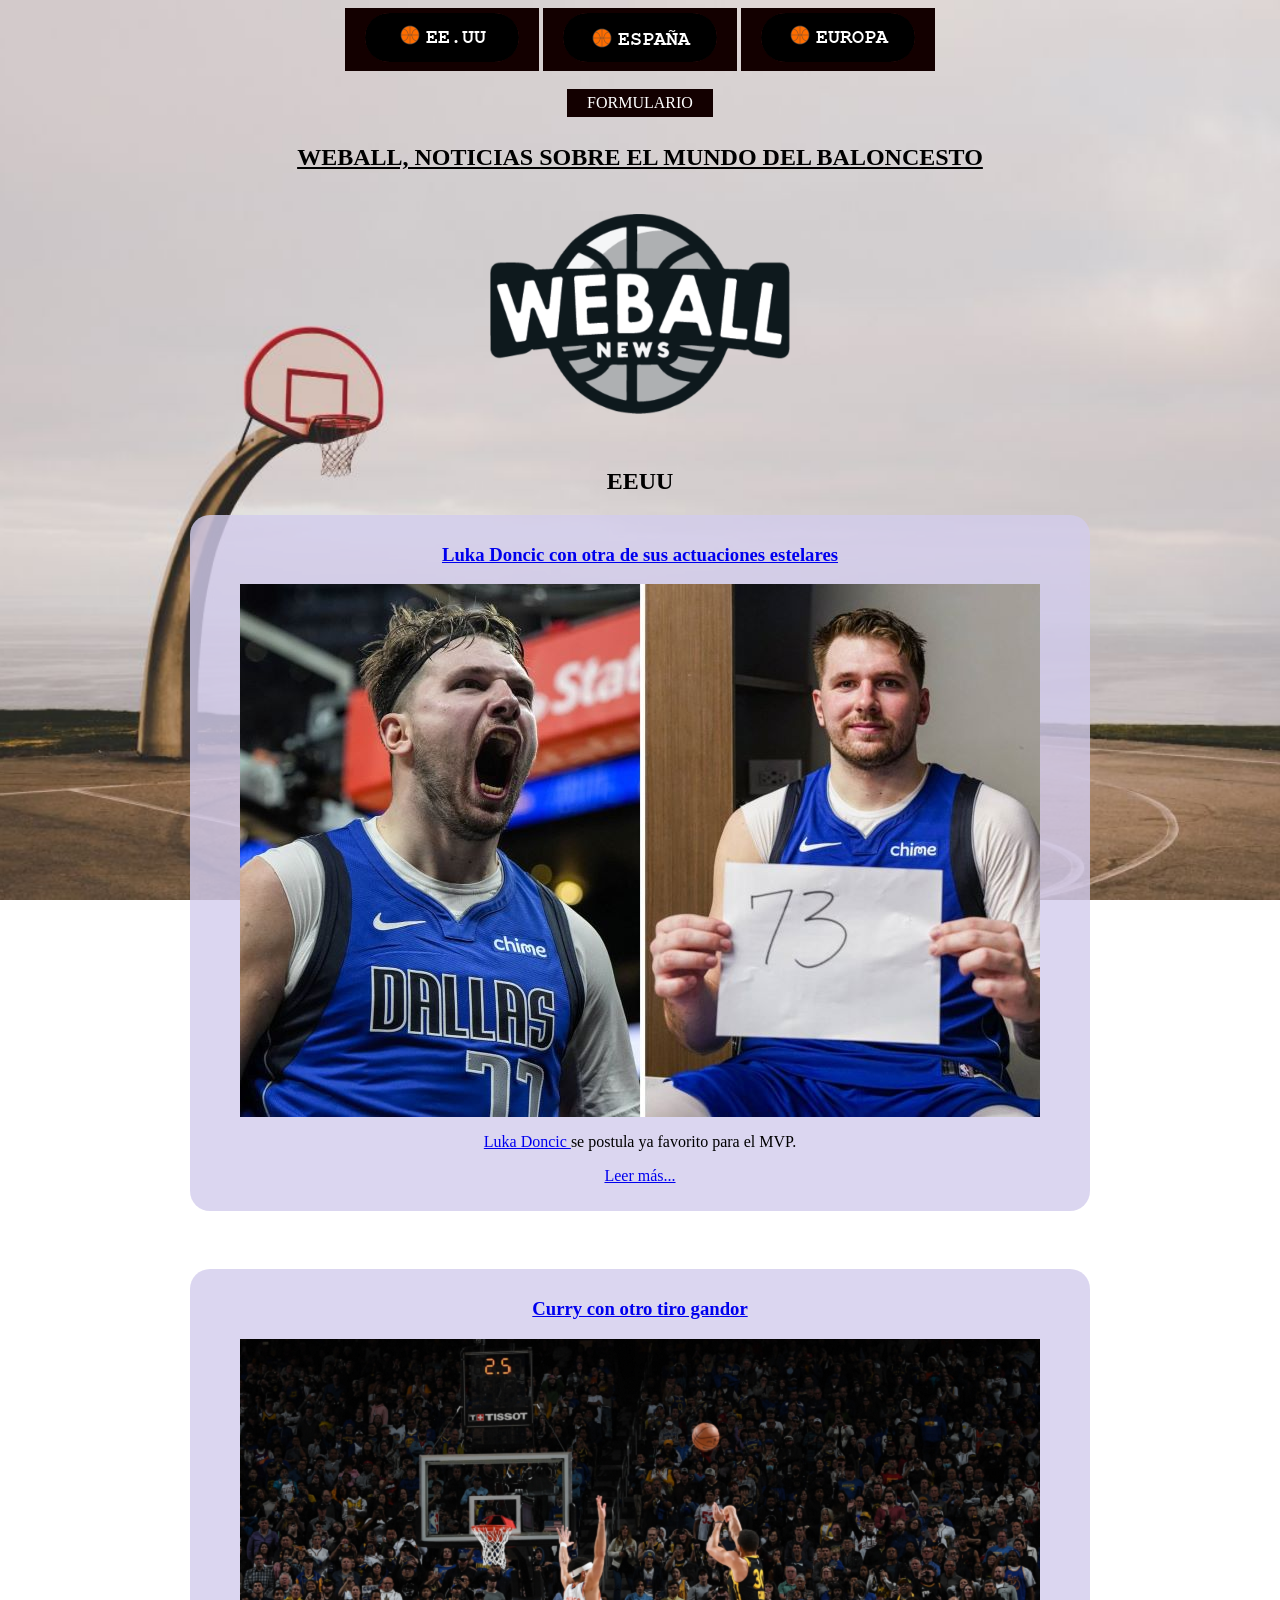
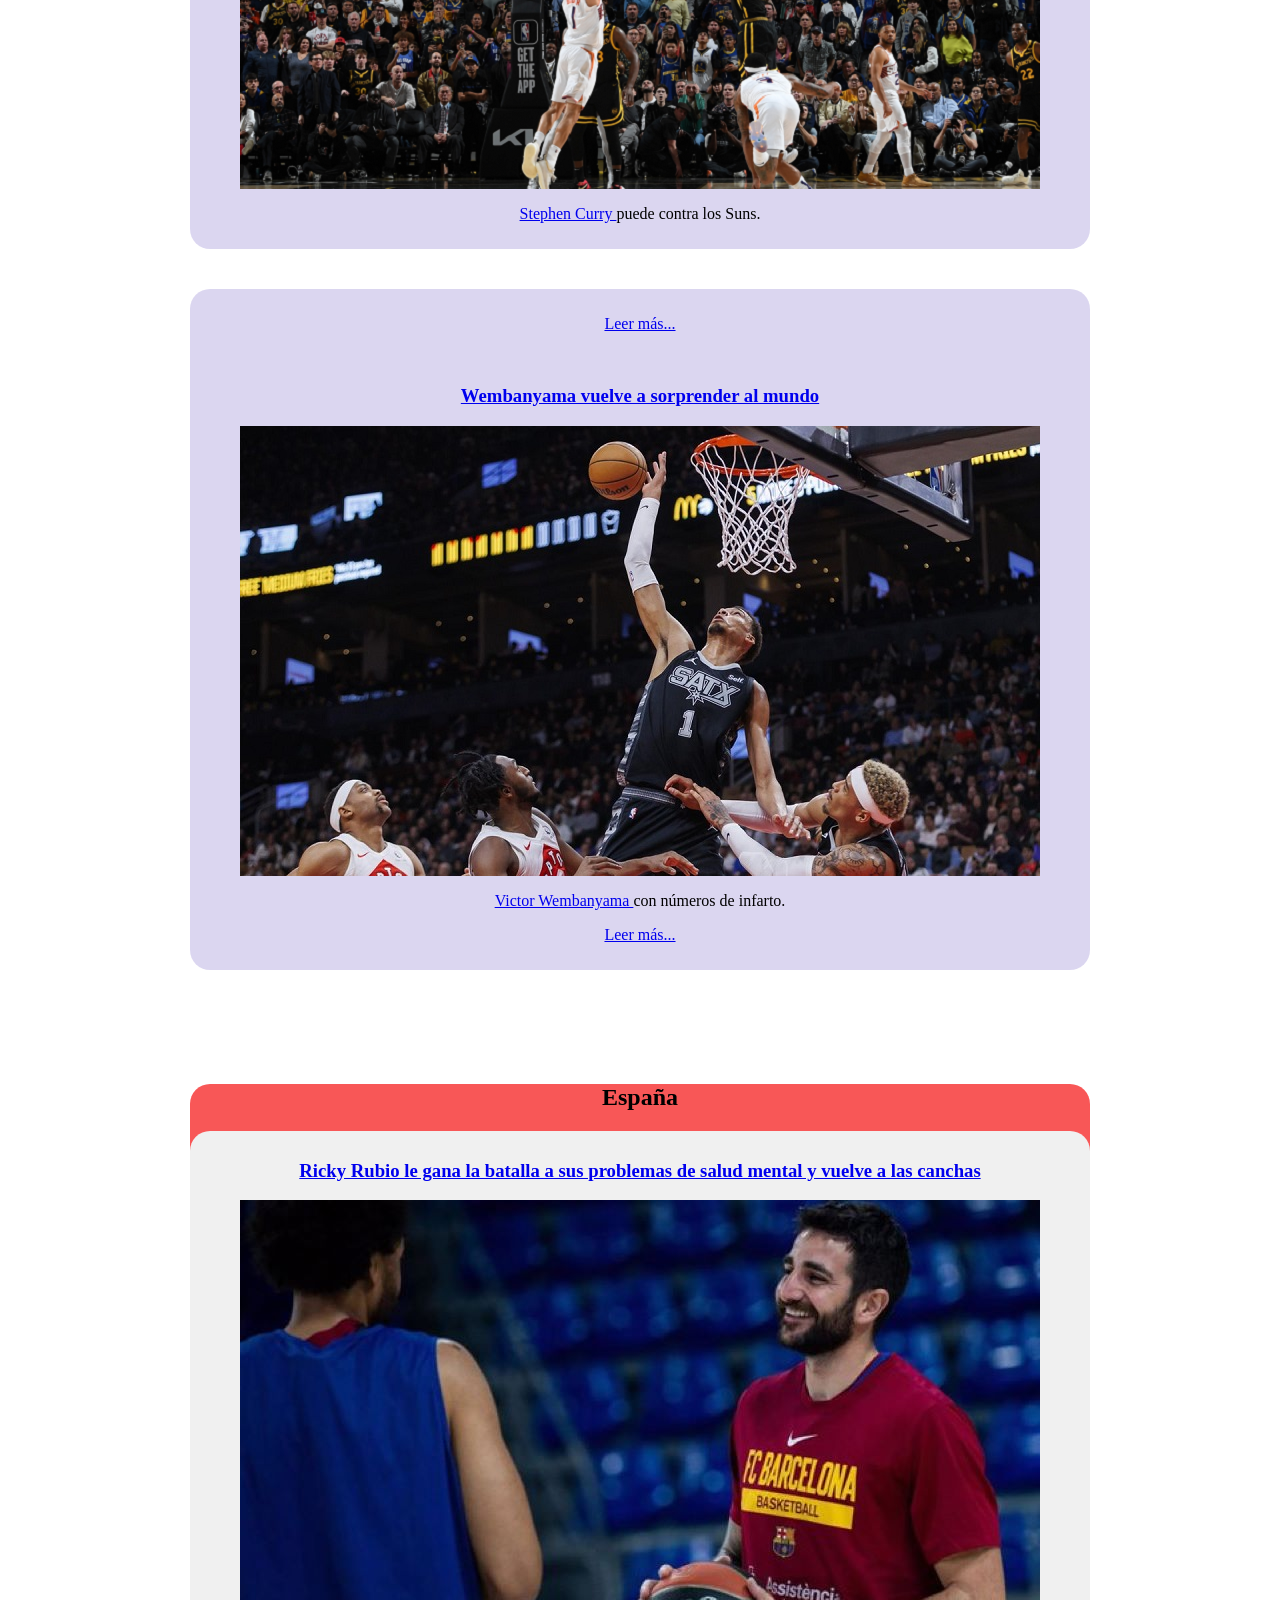
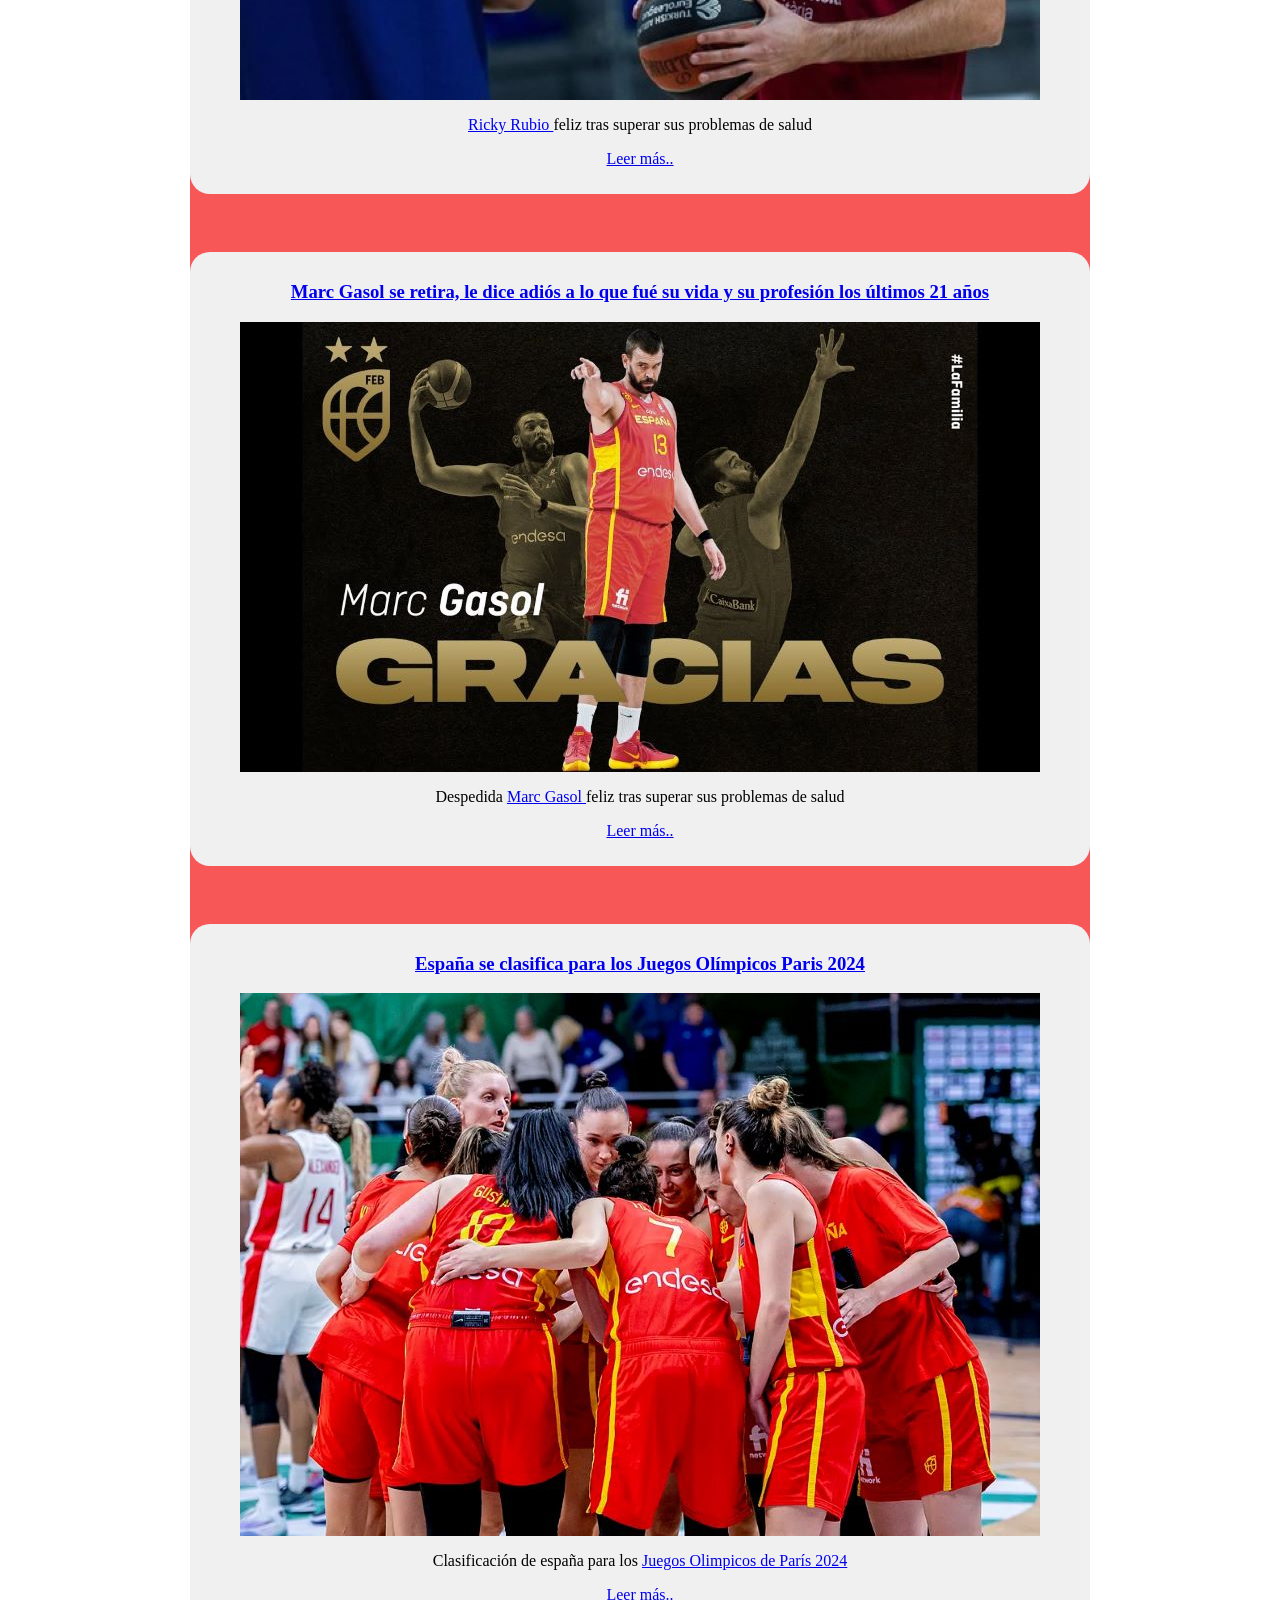
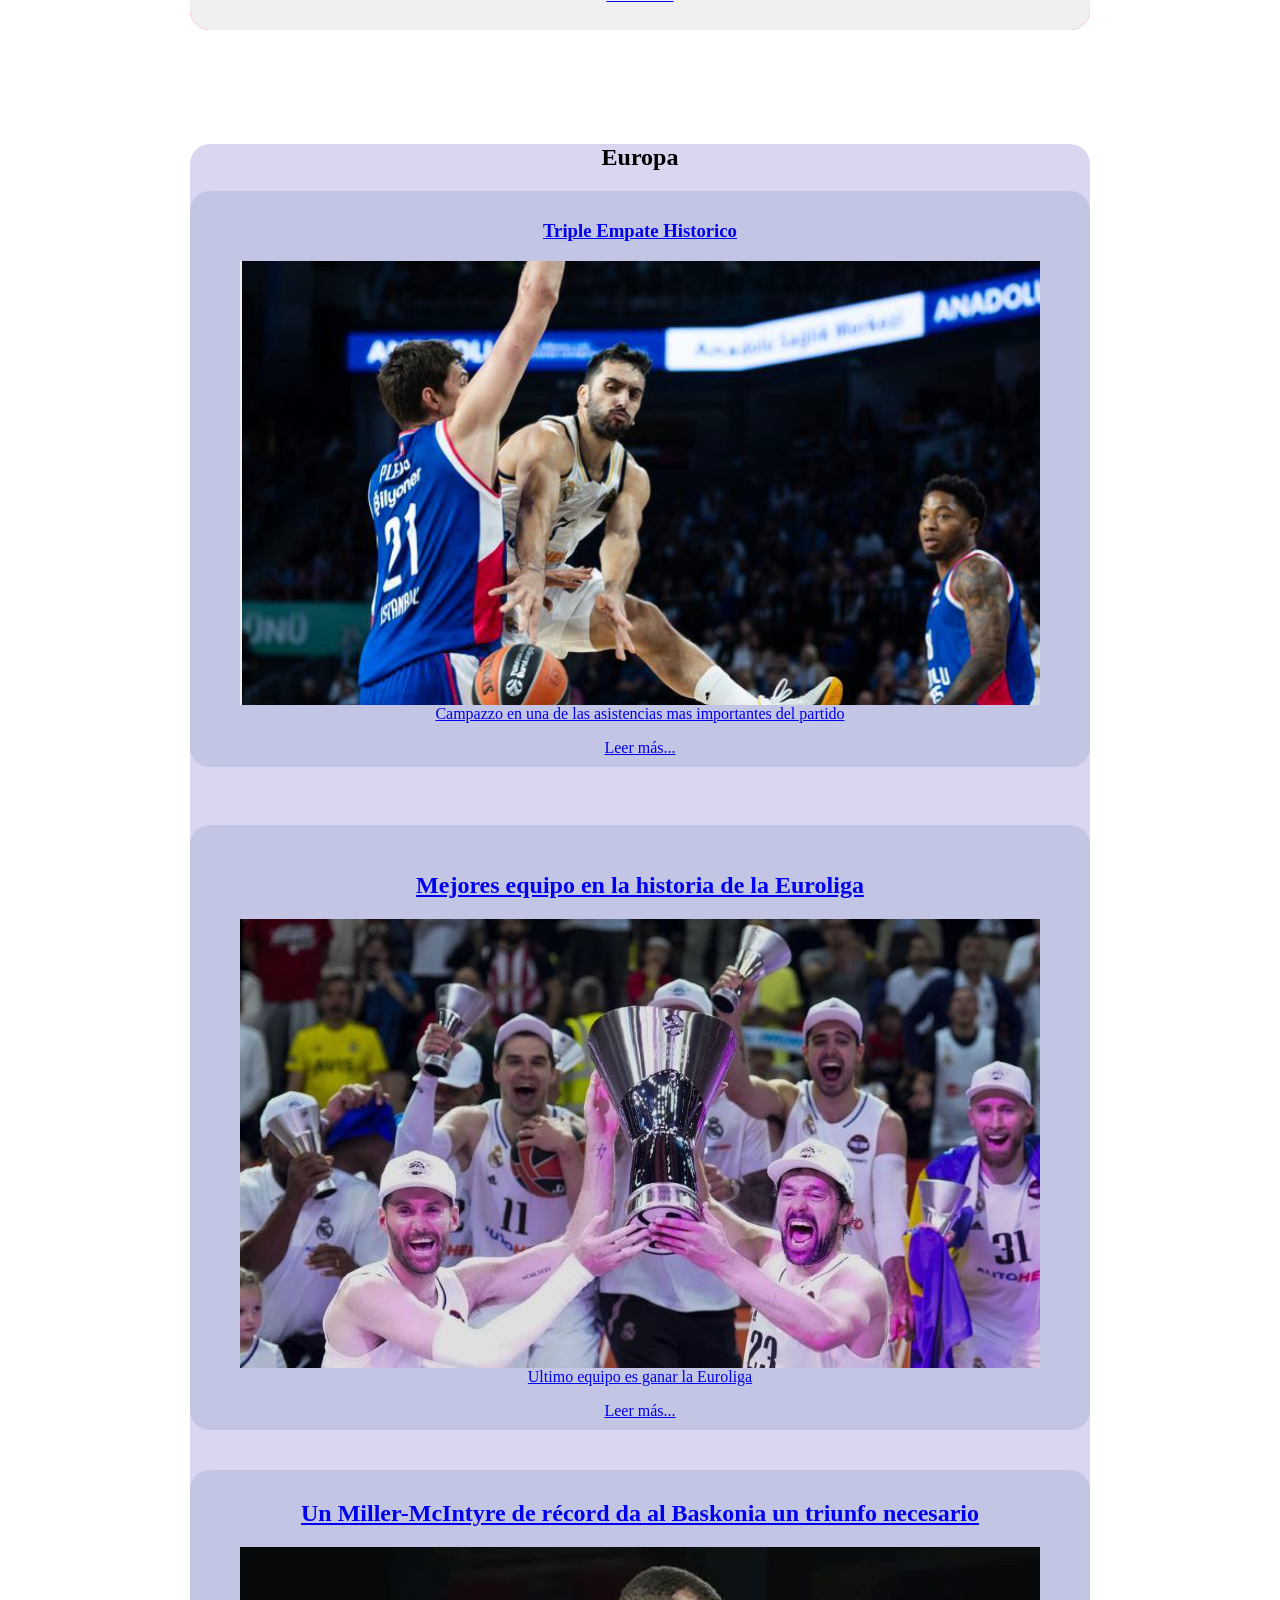
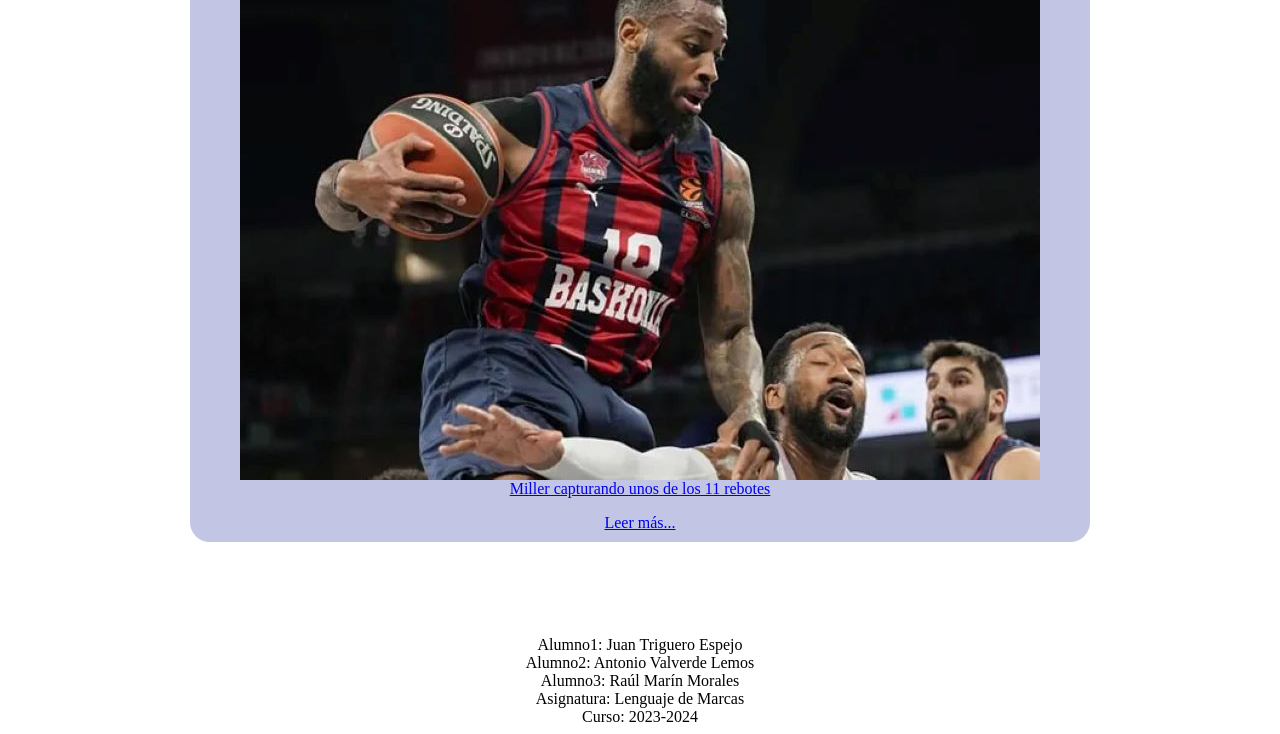
==== index.html @ 90dfc0dd "Modificación botones seccion" ====
<!DOCTYPE html>
<html lang="es">

<head>
    <meta charset="UTF-8">
    <meta name="googlebot" content="all">
    <meta name="viewport" content="width=device-width, initial-scale=1.0">
    <meta name="description"
        content="Noticias sobre baloncesto, noticias diarias, acb, nba, euroliga, real Madrid, Barcelona">
    <meta name="keywords"
        content="Baloncesto, euroliga, acb, nba, real madrid, barcelona, luka doncic, lebron james, stephen curry, triple, mate, canasta, aro">
    <title>WeBall</title>
    <link rel="icon" href="Icons/iconobaloncesto.png" type="image/png">
    <link rel="stylesheet" href="./css/style.css">
  
</head>


<body class="fondo">


    <header>
        <nav>
            
            <a class="button" href="#seccionEEUU"> <img src="./buttons/buttoneeuu.png" alt=""></a>
            <a class="button" href="#seccionEspaña"> <img src="./buttons/buttonESPAÑA.png" alt=""></a>
            <a class="button" href="#seccionEuro"><img src="./buttons/buttonEUROPA.png" alt=""></a>
            <br>
            <br>
            <a class="button" href="./articles/formulario.html">Formulario</a>
            <div style="text-align: center;">
                <h1 style="margin: 0;">
                    <!-- He tenido que poner este estilo para eliminar los 3 puntos que aparecian en las secciones -->
                    <br>
                    <u>WEBALL, NOTICIAS SOBRE EL MUNDO DEL BALONCESTO</u>
                    <br>
                    <br>

                </h1>
                <section>
                    <figure>
                        <picture style="display: flex;justify-content: center;">

                            <source media="(max-width: 799px)" srcset="./images/WEBALL_POSITIVO_400px.png">
                            <source media="(min-width: 800px)" srcset="./images/WEBALL_POSITIVO_800px.png">
                            <img src="./images/WEBALL_POSITIVO_800px.png" width="300" height="200"
                                alt="Logotipo de Weball">


                        </picture>
                    </figure>
                </section>

            </div>
        </nav>
    </header>

    <main class="estilodelmain">
        <div style="text-align: center;">
            <section class="fondoseccionEEUU">
                <a id="seccionEEUU"></a>
                <br>
                <h2>EEUU</h2>
                <article>
                <div id="doncic" class="estiloarticulosNBA">
                    <h3> <a href="./articles/Doncic73.html">
                            Luka Doncic con otra de sus actuaciones estelares </a></h3>

                    <a href="./articles/Doncic73.html">
                        <figure>
                            <picture style="display: flex;justify-content: center;">

                                <source media="(max-width: 799px)" srcset="./images/doncic73_400px.jpg">
                                <source media="(min-width: 800px)" srcset="./images/doncic73_800px.jpg">
                                <img src="./images/doncic73.jpg" alt="Luka Doncic posando con su hazaña">
                            </picture>
                        </figure>

                    </a>

                    <p>

                        <a href="./articles/Doncic73.html"> Luka
                            Doncic
                        </a>
                        se postula ya favorito para el MVP.

                    </p>

                    <p><a href="./articles/Doncic73.html"> Leer más...</a></p>
                </div>
                </article>
                <br>
                <article>
                <div id="curry" class="estiloarticulosNBA">
                    <h3> <a href="./articles/CurrySuns.html">
                            Curry con otro tiro gandor </a></h3>

                    <a href="./articles/CurrySuns.html">
                        <figure>
                            <picture style="display: flex;justify-content: center;">

                                <source media="(max-width: 799px)" srcset="./images/CurryTiro_400px.png">
                                <source media="(min-width: 800px)" srcset="./images/CurryTiro_800px.png">
                                <img src="./images/CurryTiro.png" alt="Stephen anotando a la media vuelta">
                            </picture>
                        </figure>

                    </a>

                    <p>

                        <a href="./articles/CurrySuns.html"> Stephen
                            Curry
                        </a>
                        puede contra los Suns.

                    </p>
                </div>
                </article>
                <article>
                <div id="wemby" class="estiloarticulosNBA">
                    <p><a href="./articles/WembanyamaTap.html"> Leer más...</a></p>

                    <br>

                    <h3> <a href="./articles/WembanyamaTap.html">
                            Wembanyama vuelve a sorprender al mundo </a></h3>

                    <a href="./articles/WembanyamaTap.html">
                        <figure>
                            <picture style="display: flex;justify-content: center;">

                                <source media="(max-width: 799px)" srcset="./images/VictorTapon_400px.jpg">
                                <source media="(min-width: 800px)" srcset="./images/VictorTapon_800px.jpg">
                                <img src="./images/VictorTapon.jpg" alt="Victor en el aire">
                            </picture>
                        </figure>

                    </a>

                    <p>

                        <a href="./articles/WembanyamaTap.html"> Victor
                            Wembanyama
                        </a>
                        con números de infarto.

                    </p>

                    <p><a href="./articles/WembanyamaTap.html"> Leer más...</a></p>
                </div>
                </article>
            </section>
        </div>

        <br>
        <br>
        <br>

        <div style="text-align: center;">
            <section class="fondoseccionEspaña">
                <a id="seccionEspaña"></a>
                <h2>España</h2>

                <!--Noticia Ricky rubio-->
                <article>
                    <div id="RickyRubio" class="estiloarticulosEspaña">
                        <h3>
                            <a href="./articles/RRubioentrenandobarcelona.html">Ricky Rubio le gana la batalla a sus
                                problemas
                                de
                                salud
                                mental y vuelve a las canchas </a>
                        </h3>

                        <!-- La proxima etiqueta sirve para añadir un hiperenlace en una imagen-->
                        <a href="./articles/RRubioentrenandobarcelona.html">
                            <figure>
                                <picture style="display: flex;justify-content: center;">

                                    <source media="(max-width: 799px)"
                                        srcset="./images/RickyRubioEntrenandoBarcelona_400px.jpg">
                                    <source media="(min-width: 800px)"
                                        srcset="./images/RRentrenandobarcelona2_800px.jpg">
                                    <img src="./images/RRentrenandobarcelona2_800px.jpg"
                                        alt="Ricky Rubio entrenando con el Barcelona">

                                </picture>
                            </figure>
                        </a>

                        <p>
                            <a href="https://es.wikipedia.org/wiki/Ricky_Rubio"> Ricky Rubio </a>
                            feliz tras superar sus problemas de salud
                        </p>


                        <p><a href="./articles/RRubioentrenandobarcelona.html"> Leer más..</a></p>
                    </div>

                    <br>

                </article>


                <!--Noticia marc gasol-->

                <article>
                    <div id="marcgasol" class="estiloarticulosEspaña">
                        <h3>
                            <a href="./articles/retiradamarcgasol.html">Marc Gasol se retira, le dice adiós a lo que fué
                                su
                                vida
                                y
                                su profesión los últimos
                                21 años </a>
                        </h3>

                        <!-- La proxima etiqueta sirve para añadir un hiperenlace en una imagen-->
                        <a href="./articles/retiradamarcgasol.html">
                            <figure>
                                <picture style="display: flex;justify-content: center;">
                                    <source media="(max-width: 799px)"
                                        srcset="./images/retiradamarcgasolportada_400px.jpg">
                                    <source media="(min-width: 800px)"
                                        srcset="./images/retiradamarcgasolportada_800px.jpg">
                                    <img src="./images/retiradamarcgasolportada_800px.jpg" alt="Despedida Marc Gasol">

                                </picture>
                            </figure>
                        </a>

                        <p>
                            Despedida <a href="https://es.wikipedia.org/wiki/Marc_Gasol">Marc Gasol </a>
                            feliz tras superar sus problemas de salud
                        </p>


                        <p>
                            <a href="./articles/retiradamarcgasol.html"> Leer más..

                            </a>

                        </p>
                    </div>


                    <br>

                </article>

                <!--Noticia clasificacion españa femenina-->

                <article>
                    <div id="españafem" class="estiloarticulosEspaña">
                        <h3>
                            <a href="./articles/clasifiacionespañafemeninaJJOO.html.html">España se clasifica para los
                                Juegos
                                Olímpicos Paris 2024</a>
                        </h3>

                        <!-- La proxima etiqueta sirve para añadir un hiperenlace en una imagen-->
                        <a href="./articles/clasifiacionespañafemeninaJJOO.html.html">
                            <figure>
                                <picture style="display: flex;justify-content: center;">
                                    <source media="(max-width: 799px)"
                                        srcset="./images/españafemclasificacion_400px.jpg">
                                    <source media="(min-width: 800px)"
                                        srcset="./images/españafemclasificacion_800px.jpg">
                                    <img src="./images/españafemclasificacion_800px.jpg"
                                        alt="Clasificacion de España a los uegos Olimpicos de Paris 2024">

                                </picture>
                            </figure>
                        </a>

                        <p>
                            Clasificación de españa para los <a
                                href="https://es.wikipedia.org/wiki/Baloncesto_en_los_Juegos_Ol%C3%ADmpicos_de_Par%C3%ADs_2024">Juegos
                                Olimpicos de París 2024 </a>

                        </p>


                        <p>
                            <a href="./articles/clasifiacionespañafemeninaJJOO.html.html"> Leer más..

                            </a>

                        </p>
                    </div>
                </article>
            </section>

        </div>

        <br>
        <br>
        <br>

        <div style="text-align: center;">
            <section class="fondoseccionEuropa">
                <a id="seccionEuro"></a>
                <h2>Europa</h2>
                <article>
                    <div id="tripleempate" class="estiloarticulosEuropa">
                        <h3> <a href="./articles/Euroliga.html">Triple
                                Empate Historico</a> </h3>

                        <!-- La proxima etiqueta sirve para añadir un hiperenlace en una foto-->

                        <a href="./articles/Euroliga.html">
                            <figure>
                                <picture style="display: flex;justify-content: center;">

                                    <source media="(max-width: 799px)" srcset="./images/ImagenMadrid_400px.png">
                                    <source media="(min-width: 800px)" srcset="./images/ImagenMadrid_800px.png">
                                    <img src="./images/ImagenMadrid_800px.png" alt="Eurocopa">

                                </picture>
                                <figcaption>Campazzo en una de las asistencias mas importantes del partido</figcaption>
                            </figure>
                        </a>
                        <!-- Aqui estamos poniendo un enlace con la palabra "Volver atras" para que tengamos opción a volver a ver de nuevo las demas noticias-->
                        <a href="./articles/Euroliga.html">
                            Leer más...
                        </a>
                    </div>
                </article>
                <br>
                <article>
                    <div id="ranking" class="estiloarticulosEuropa">

                        <br>

                        <h2> <a href="./articles/RankingCampe.html">Mejores equipo en la historia de la Euroliga</a>
                        </h2>
                        <a href="./articles/RankingCampe.html">
                            <figure>
                                <picture style="display: flex;justify-content: center;">

                                    <source media="(max-width: 799px)" srcset="./images/CampeonEuroliga_400px.jpg">
                                    <source media="(min-width: 800px)" srcset="./images/CampeonEuroliga_800px.jpg">
                                    <img src="./images/CampeonEuroliga_800px.jpg" alt="Eurocopa">

                                </picture>
                                <figcaption>Ultimo equipo es ganar la Euroliga</figcaption>
                            </figure>
                        </a>
                        <a href="./articles/RankingCampe.html">
                            Leer más...
                        </a>
                    </div>
                </article>

                <article>
                    <div id="miller" class="estiloarticulosEuropa">
                        <h2> <a href="./articles/MillerBaskonia.html"> Un Miller-McIntyre de récord da al Baskonia un
                                triunfo necesario</a></h2>
                        <a href="./articles/MillerBaskonia.html">
                            <figure>
                                <picture style="display: flex;justify-content: center;">

                                    <source media="(max-width: 799px)" srcset="./images/MillerBaskonia_400px.jpg">
                                    <source media="(min-width: 800px)" srcset="./images/MillerBaskonia_800px.jpg">
                                    <img src="./images/MillerBaskonia_800px.jpg" alt="Eurocopa">

                                </picture>
                                <figcaption>Miller capturando unos de los 11 rebotes</figcaption>
                            </figure>
                        </a>
                        <a href="./articles/MillerBaskonia.html">
                            Leer más...
                        </a>
                    </div>
                </article>
            </section>
        </div>
    </main>

    <br>
    <br>
    <br>

    <footer class="footer">
        <div style="text-align: center;">
            Alumno1: Juan Triguero Espejo<br>
            Alumno2: Antonio Valverde Lemos<br>
            Alumno3: Raúl Marín Morales<br>
            Asignatura: Lenguaje de Marcas<br>
            Curso: 2023-2024
        </div>
    </footer>


</body>

</html>
---- css/style.css ----
header {
    width: 100%;
    text-align: center;
}

table { border-collapse: collapse;width: 75%; margin-left: auto;margin-right: auto;}
th, td {border: 1px solid #ddd; padding: 8px; text-align: left;}
th {background-color: #f2f2f2;}

footer {
    width: 80%; /* Ancho deseado del footer */
    margin: 0 auto; /* Margen automático a los lados para centrar */
    text-align: center;
}


/* esto es para ponerle un fondo transparente en un futuro, iria dentro del section con el atributo id
.España {
    background: #0100034d;
}
*/

.fondo {
    background-image: url("../images/fondoweb.jpg");
    background-size: cover; /* Ajusta la imagen para cubrir todo el contenedor */
    background-position: center; /* Centra la imagen dentro del contenedor */
    background-attachment: fixed; /* Hace que la imagen de fondo permanezca fija en su posición */
}

/*.España {
    background: #f8f7f74d;
}*/

#colorfuente {
    color: rgb(0, 0, 0);
}

.button {
    display: inline-block; /* Hace que el elemento se comporte como un bloque en línea */
    vertical-align: middle; /* Alinea verticalmente el botón */
    padding: 5px 20px; /* Espacio de relleno interno del botón */
    background: #130000; /* Fondo del botón */
    color: #ffffff; /* Color del texto */
    text-align: center; /* Centra el texto horizontalmente dentro del botón */
    text-decoration: none; /* Sin subrayado en el texto */
    text-transform: uppercase; /* Transforma el texto a mayúsculas */
}
<<<<<<< HEAD
z
=======


.fondoseccionEEUU {
    background-color: #ccc2c2cd;
    border-radius: 20px; /* Bordes redondeados */
}

.fondoseccionEspaña {
    background-color: #f72e2ecd;
    border-radius: 20px; /* Bordes redondeados */
}

.fondoseccionEuropa {
    background-color: #d3ccedcd;
    border-radius: 20px; /* Bordes redondeados */
}
.estiloarticulosNBA{
    background-color: #f0f0f0; /* Color de fondo */
    border-radius: 20px; /* Bordes redondeados */
    padding: 10px; /* Espaciado interior */
    margin-bottom: 40px; /* Espacio entre artículos */
    background-color: #d3ccedcd;
}

.estiloarticulosEspaña{
    background-color: #f0f0f0; /* Color de fondo */
    border-radius: 20px; /* Bordes redondeados */
    padding: 10px; /* Espaciado interior */
    margin-bottom: 40px; /* Espacio entre artículos */
    text-align: center;
  
  
}
.estiloarticulosEuropa{
    background-color: #f0f0f0; /* Color de fondo */
    border-radius: 20px; /* Bordes redondeados */
    padding: 10px; /* Espaciado interior */
    margin-bottom: 40px; /* Espacio entre artículos */
    background-color: #abb6d782;
}
.estilodelmain {
    max-width: 900px;
    margin: auto;
    text-align: center;
    border: #4a4949;
    outline: #130000;
}

.formulario{
    text-align: center;
}
.estiloformulario{
    background-color: #f0f0f0; /* Color de fondo */
    border-radius: 20px; /* Bordes redondeados */
}
>>>>>>> 7e61f97f7956d2a21a8b3d9b789a5fb9c8f668ca
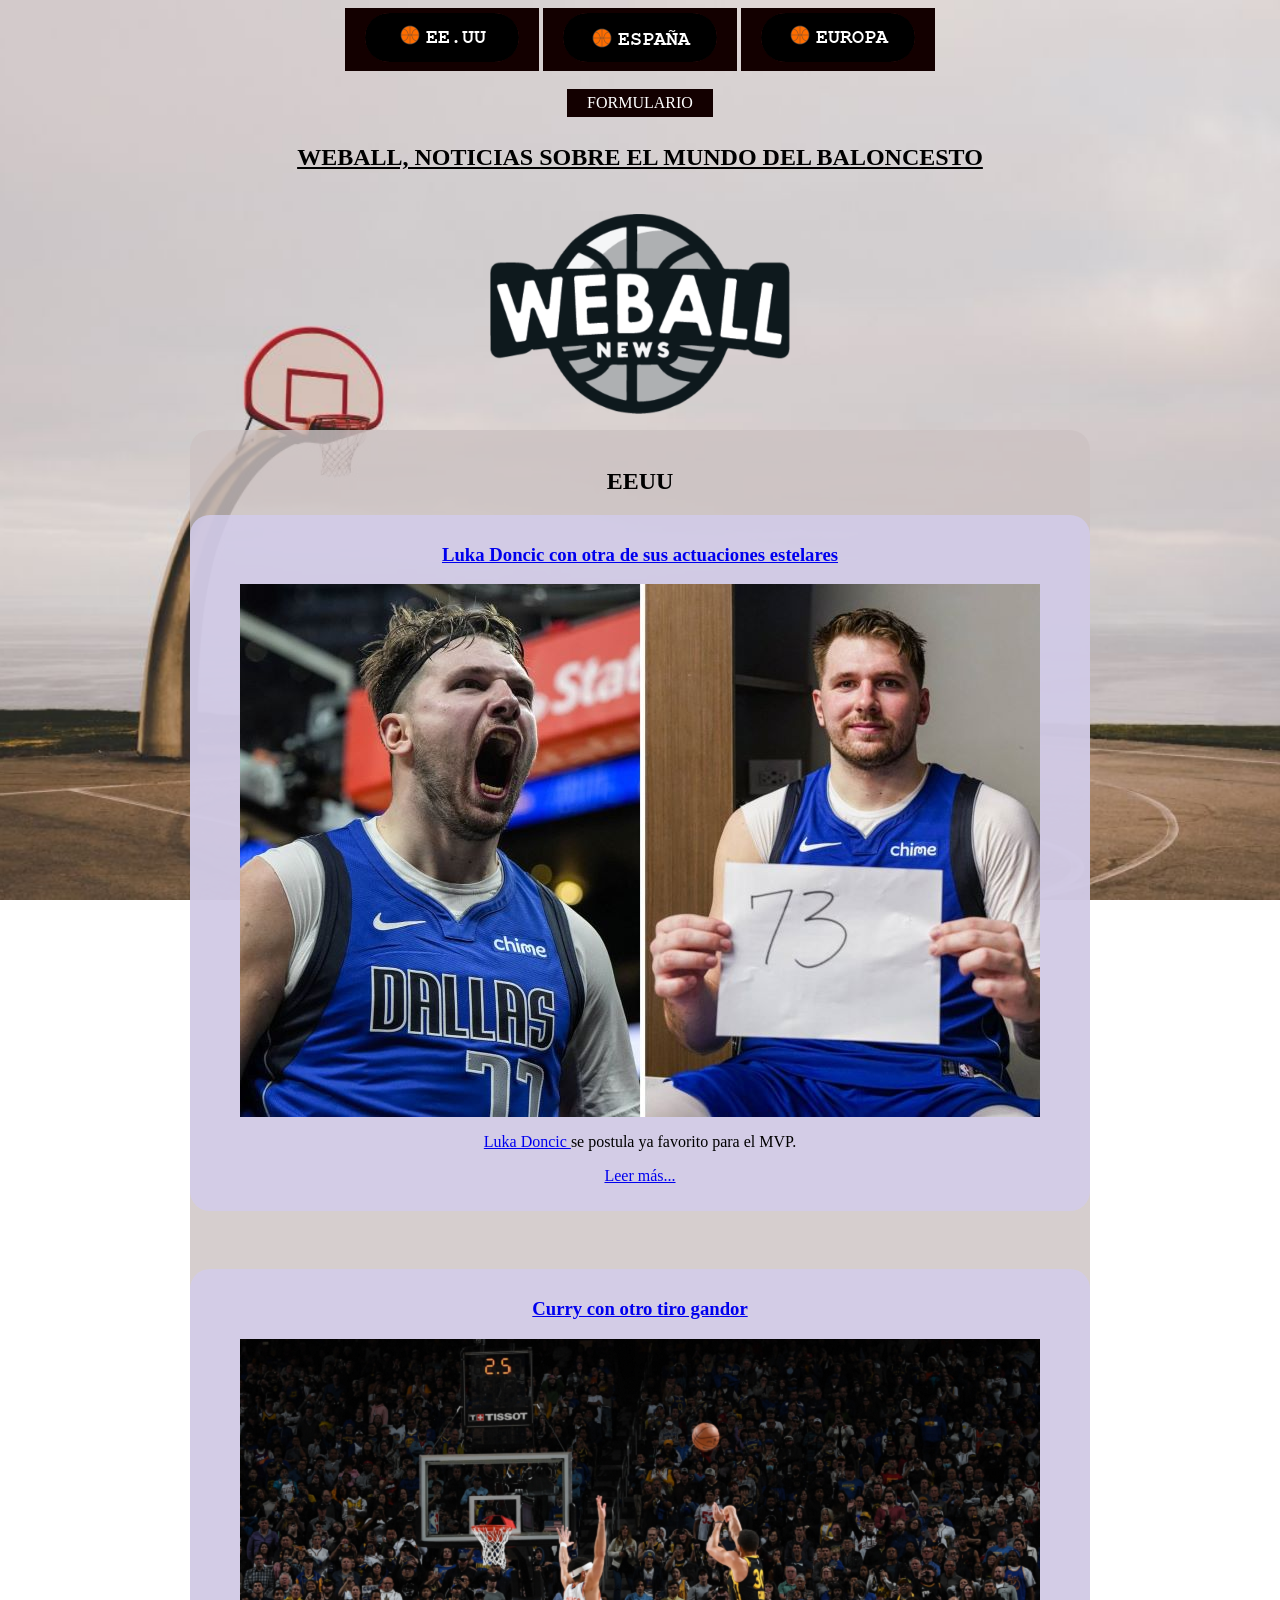
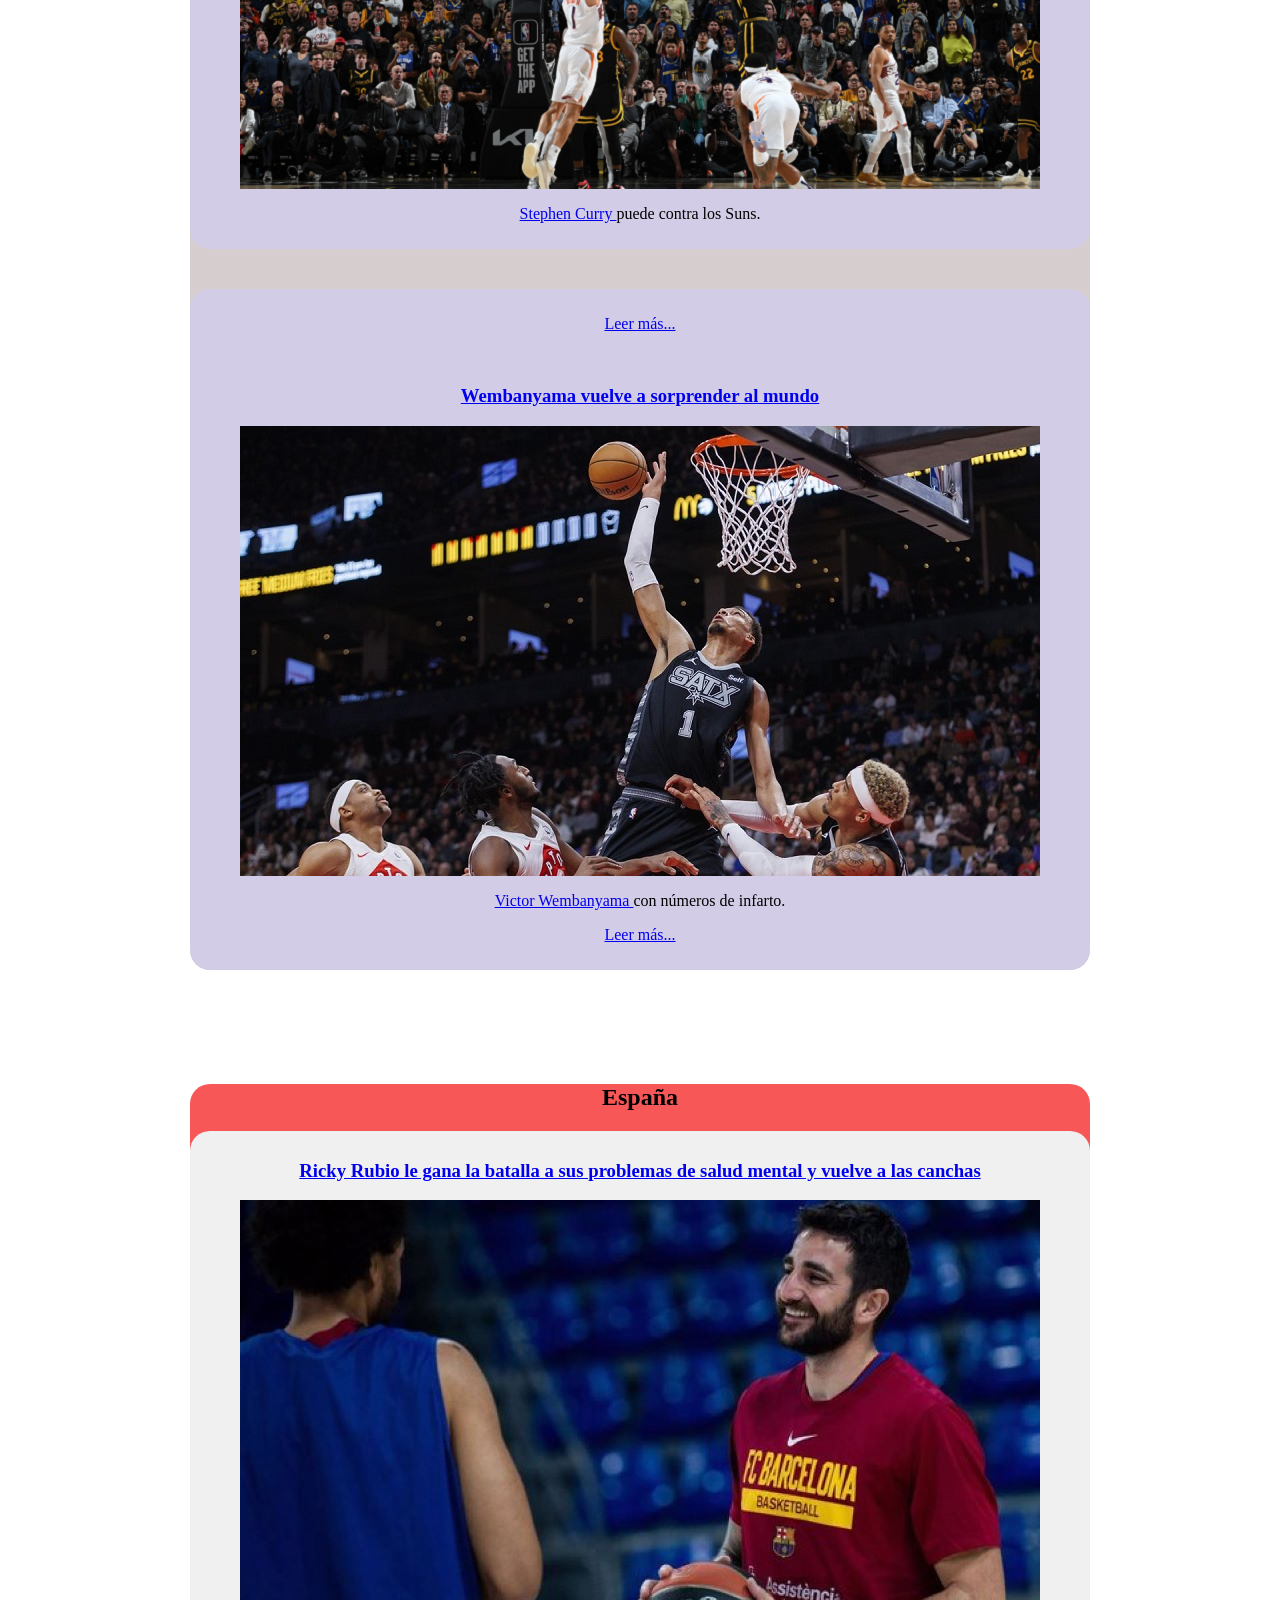
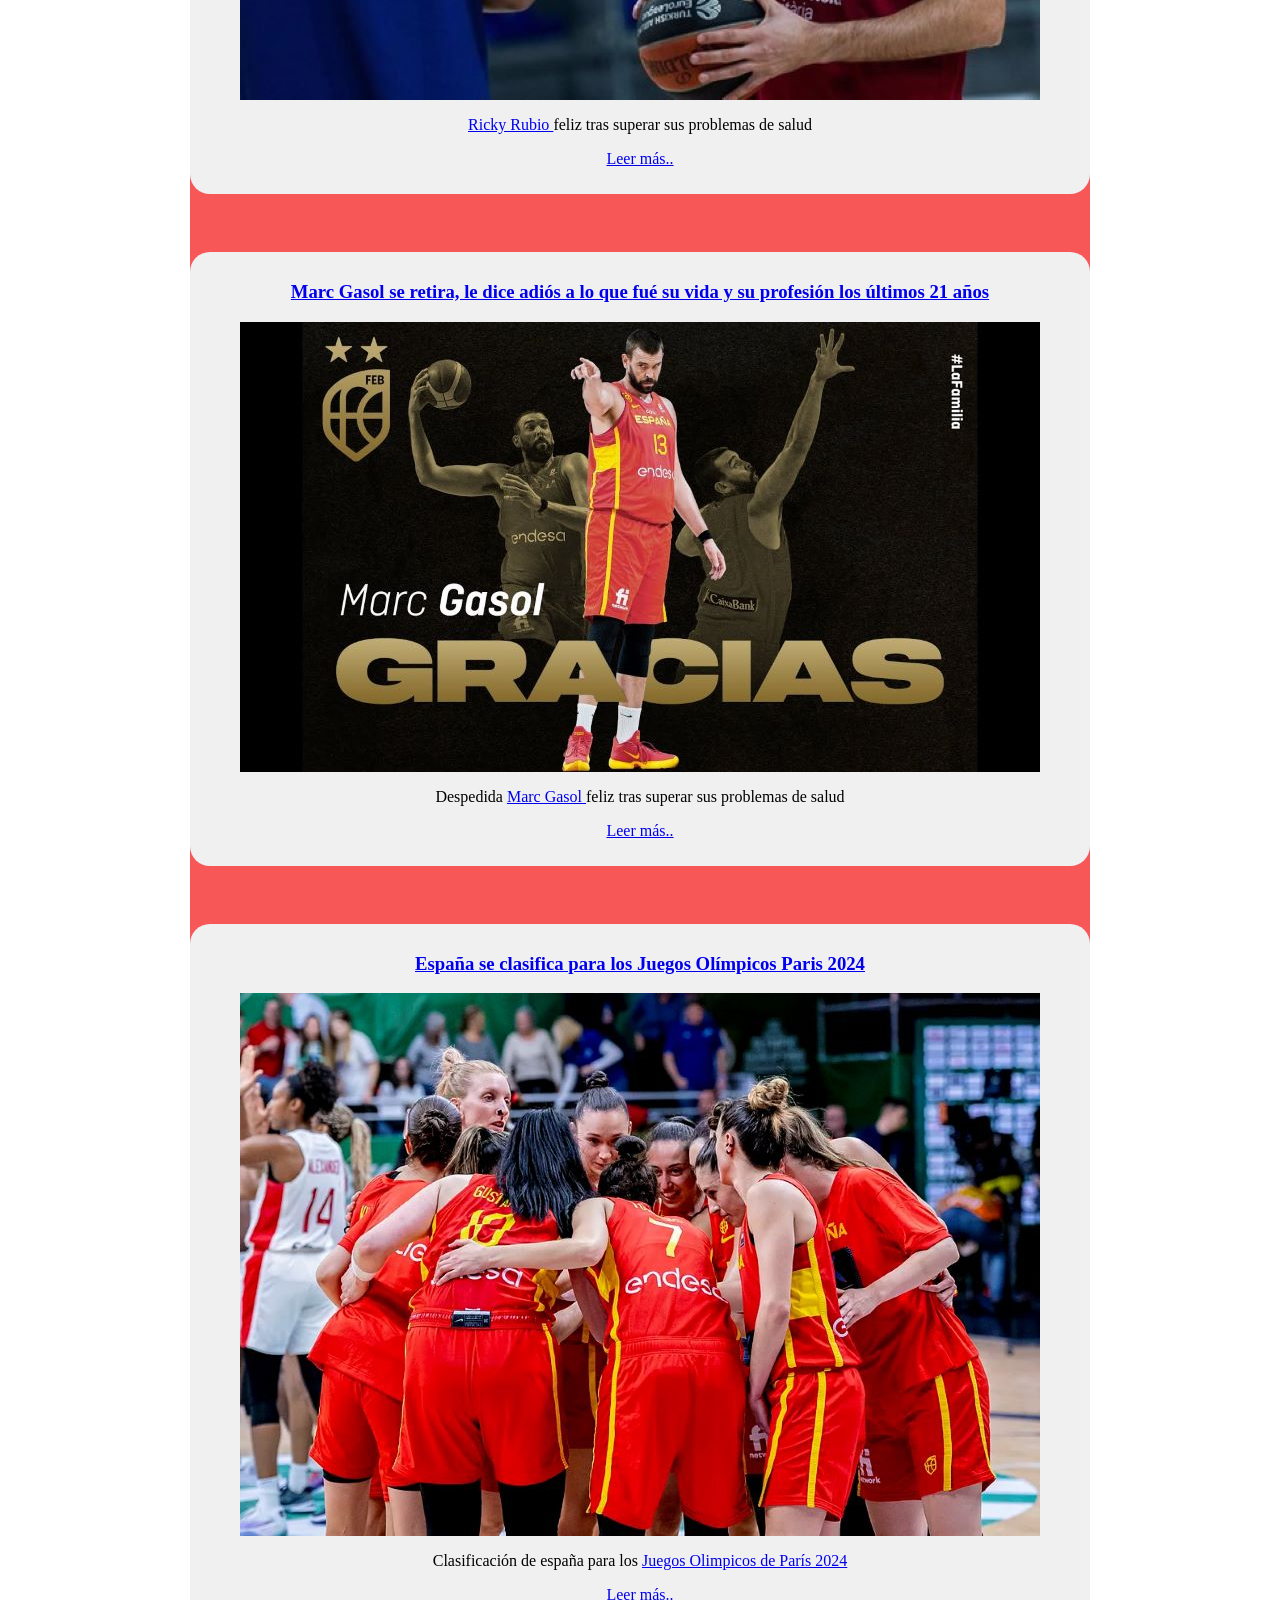
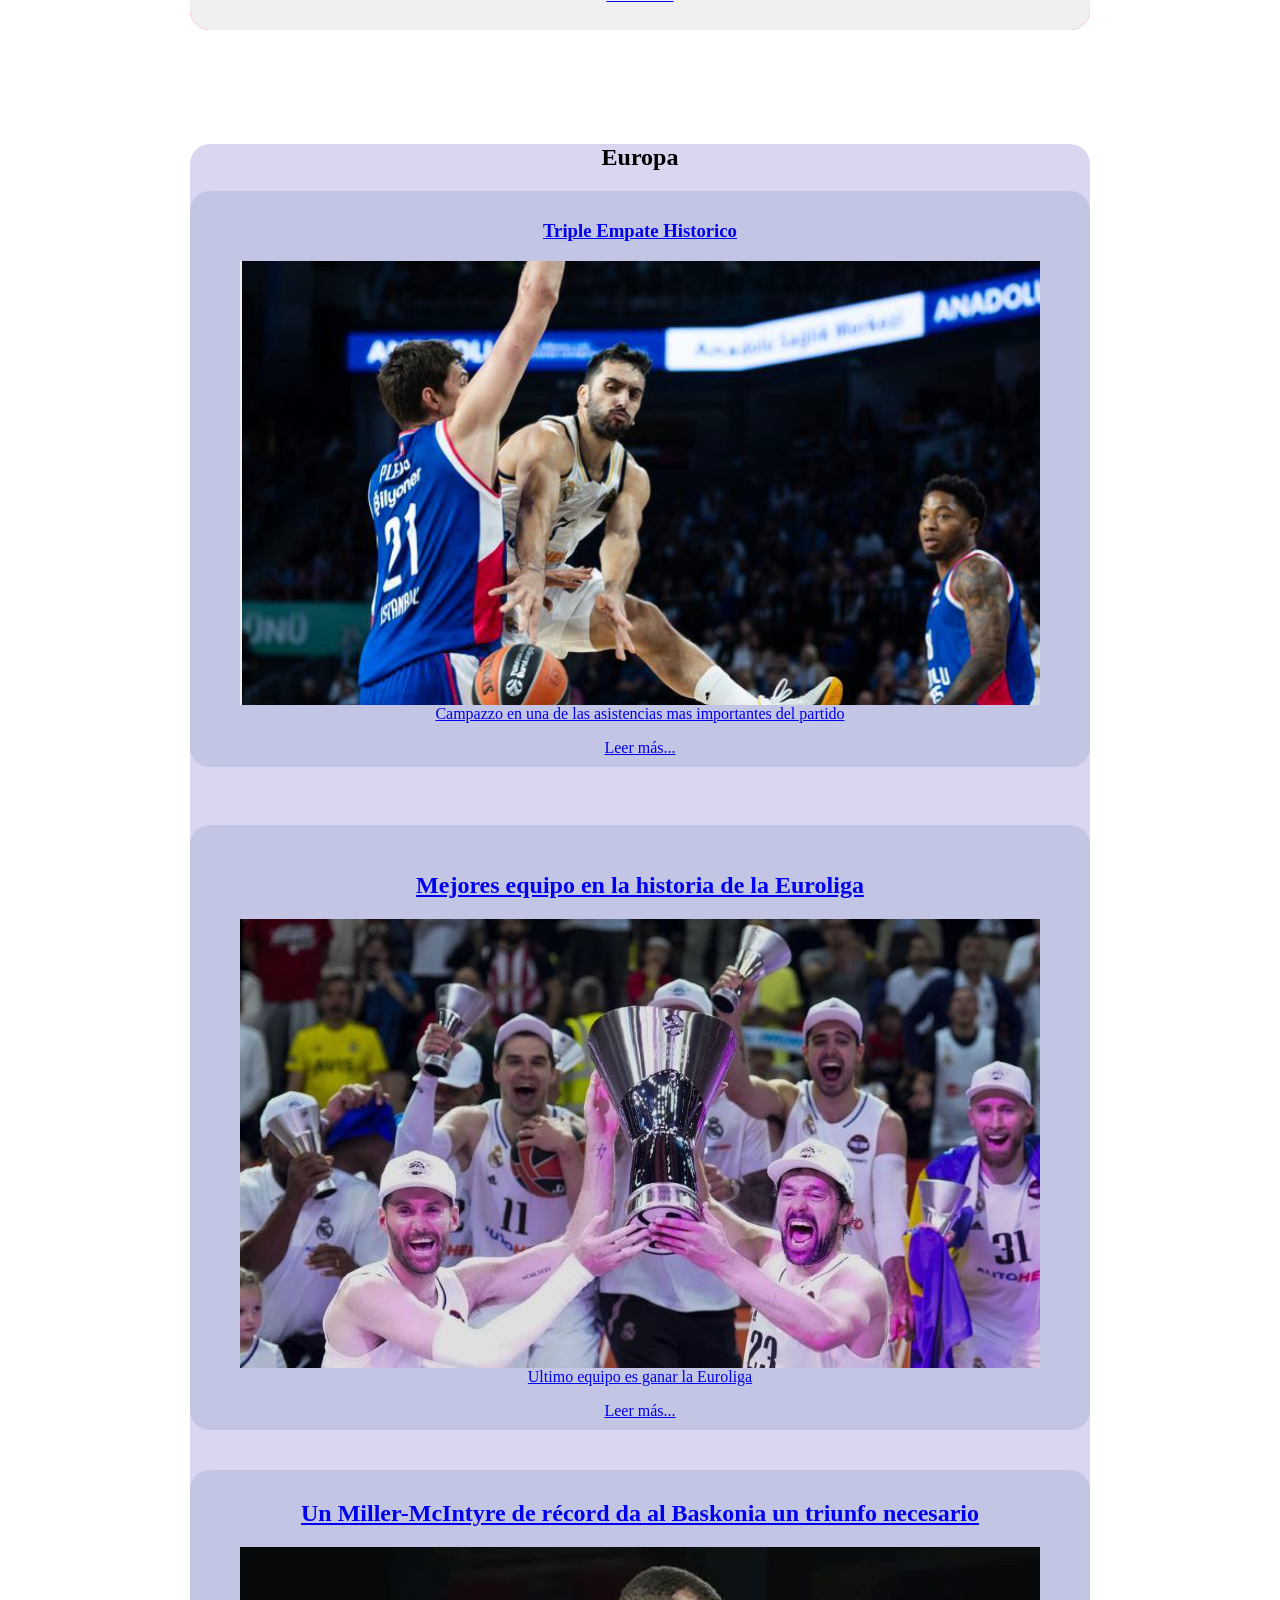
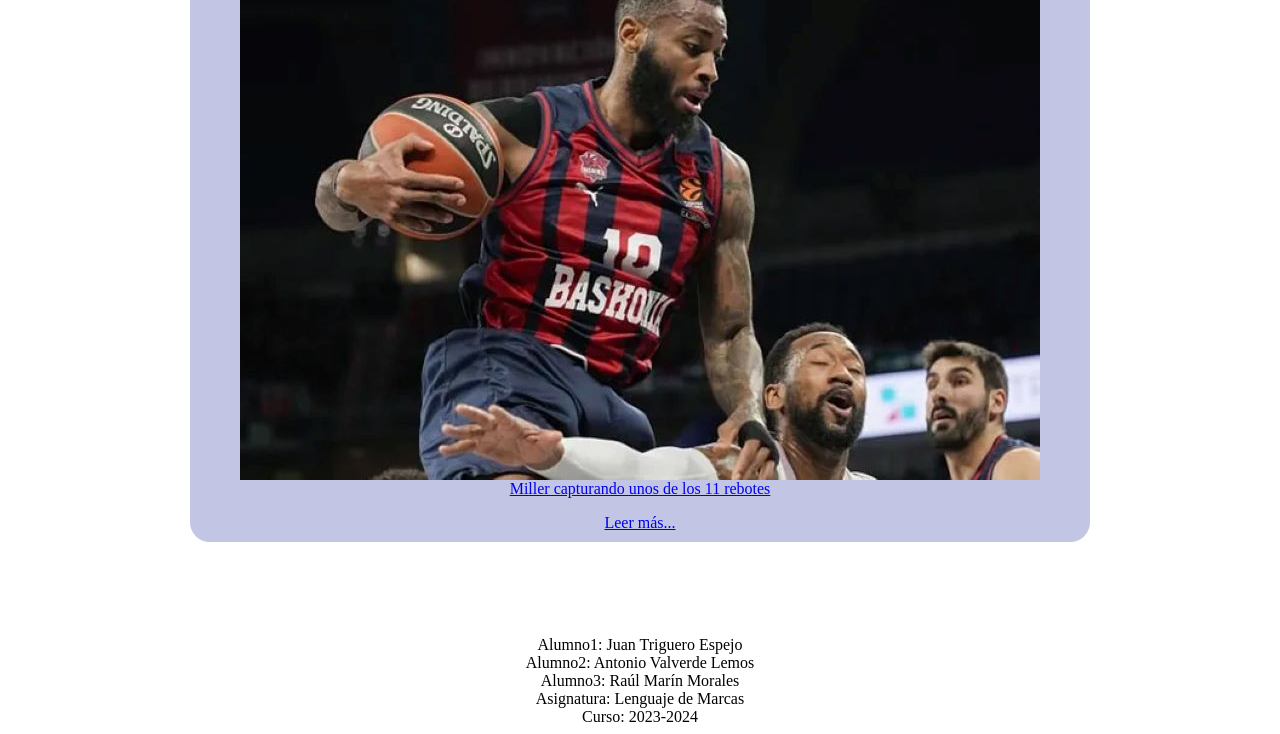
==== commit f4e7ef84: "Ultimos cambios y verificacion W3C" ====
--- a/index.html
+++ b/index.html
@@ -28,16 +28,17 @@
             <br>
             <br>
             <a class="button" href="./articles/formulario.html">Formulario</a>
+            <section>
             <div style="text-align: center;">
-                <h1 style="margin: 0;">
+                <h2 style="margin: 0;">
                     <!-- He tenido que poner este estilo para eliminar los 3 puntos que aparecian en las secciones -->
                     <br>
                     <u>WEBALL, NOTICIAS SOBRE EL MUNDO DEL BALONCESTO</u>
                     <br>
                     <br>
 
-                </h1>
-                <section>
+                </h2>
+
                     <figure>
                         <picture style="display: flex;justify-content: center;">
 
@@ -49,9 +50,8 @@
 
                         </picture>
                     </figure>
-                </section>
-
             </div>
+            </section>
         </nav>
     </header>
 
--- a/css/style.css
+++ b/css/style.css
@@ -45,9 +45,6 @@
     text-decoration: none; /* Sin subrayado en el texto */
     text-transform: uppercase; /* Transforma el texto a mayúsculas */
 }
-<<<<<<< HEAD
-z
-=======
 
 
 .fondoseccionEEUU {
@@ -103,4 +100,3 @@
     background-color: #f0f0f0; /* Color de fondo */
     border-radius: 20px; /* Bordes redondeados */
 }
->>>>>>> 7e61f97f7956d2a21a8b3d9b789a5fb9c8f668ca
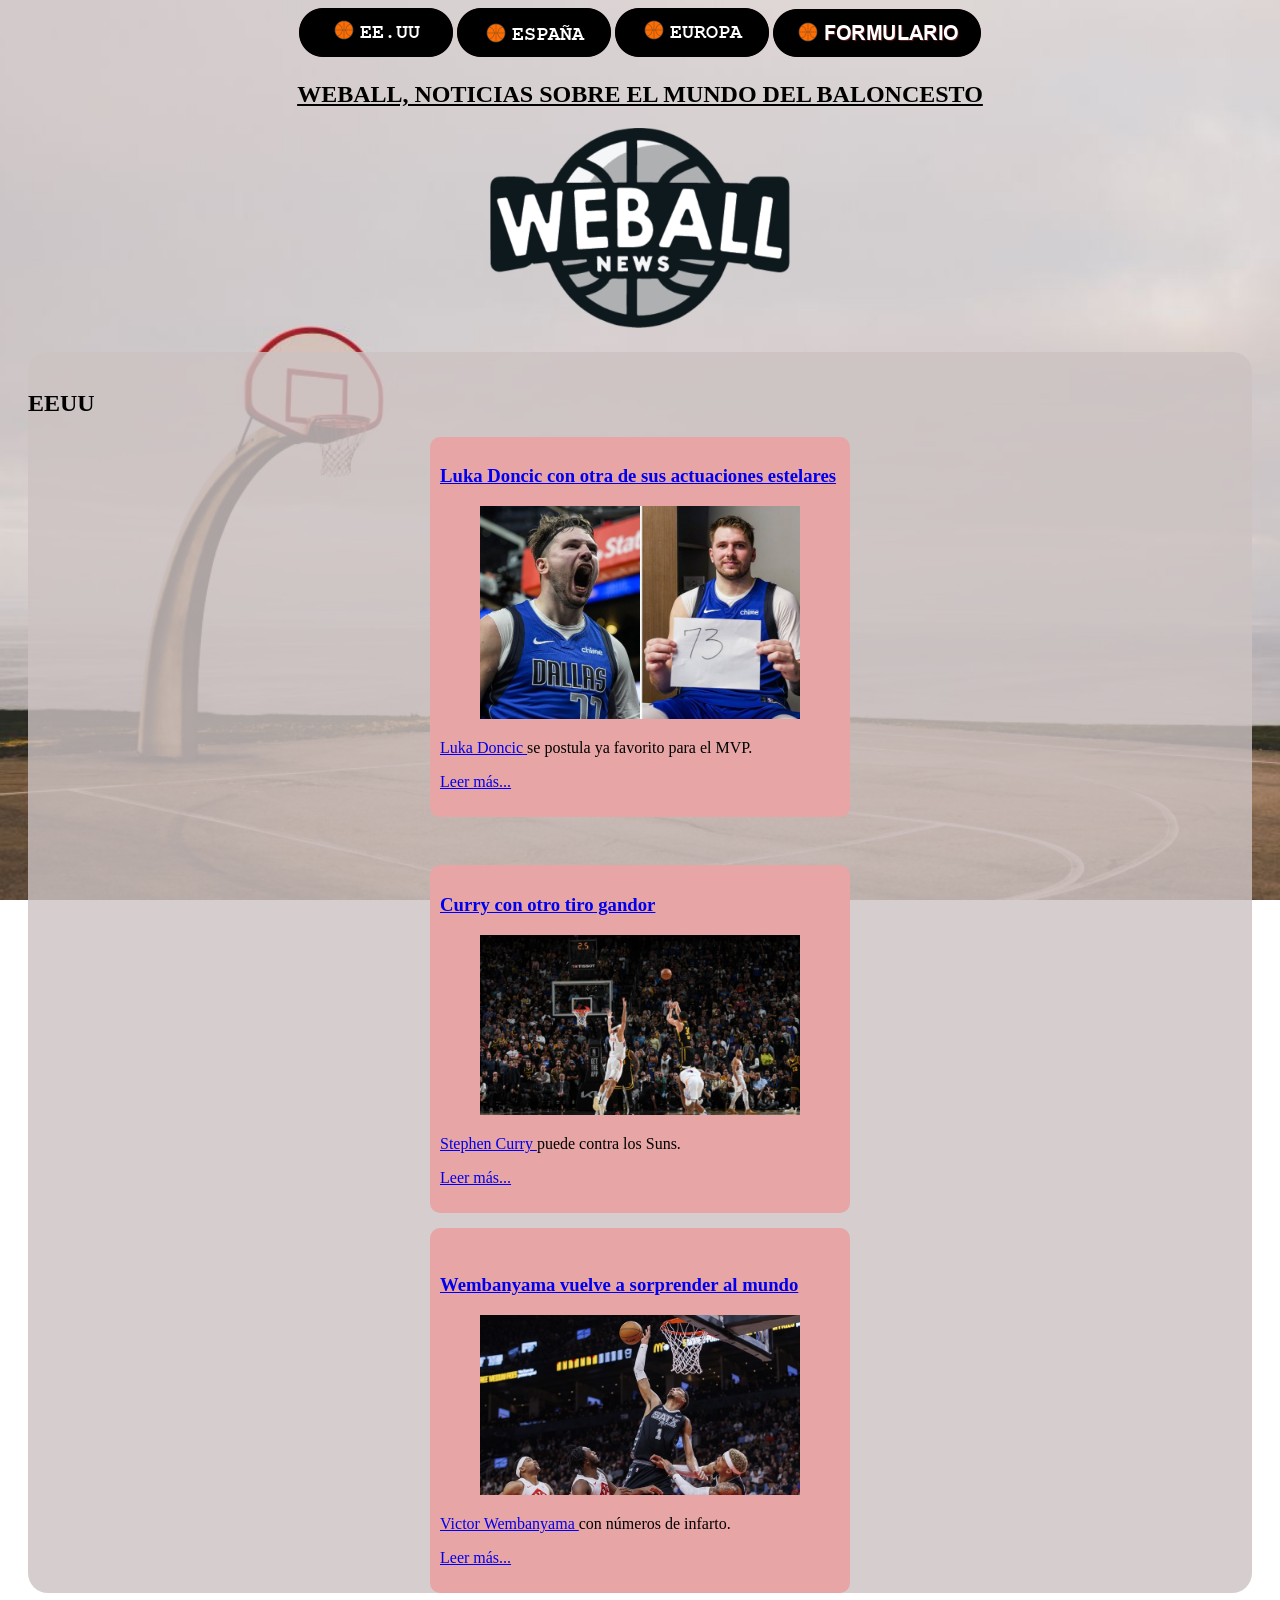
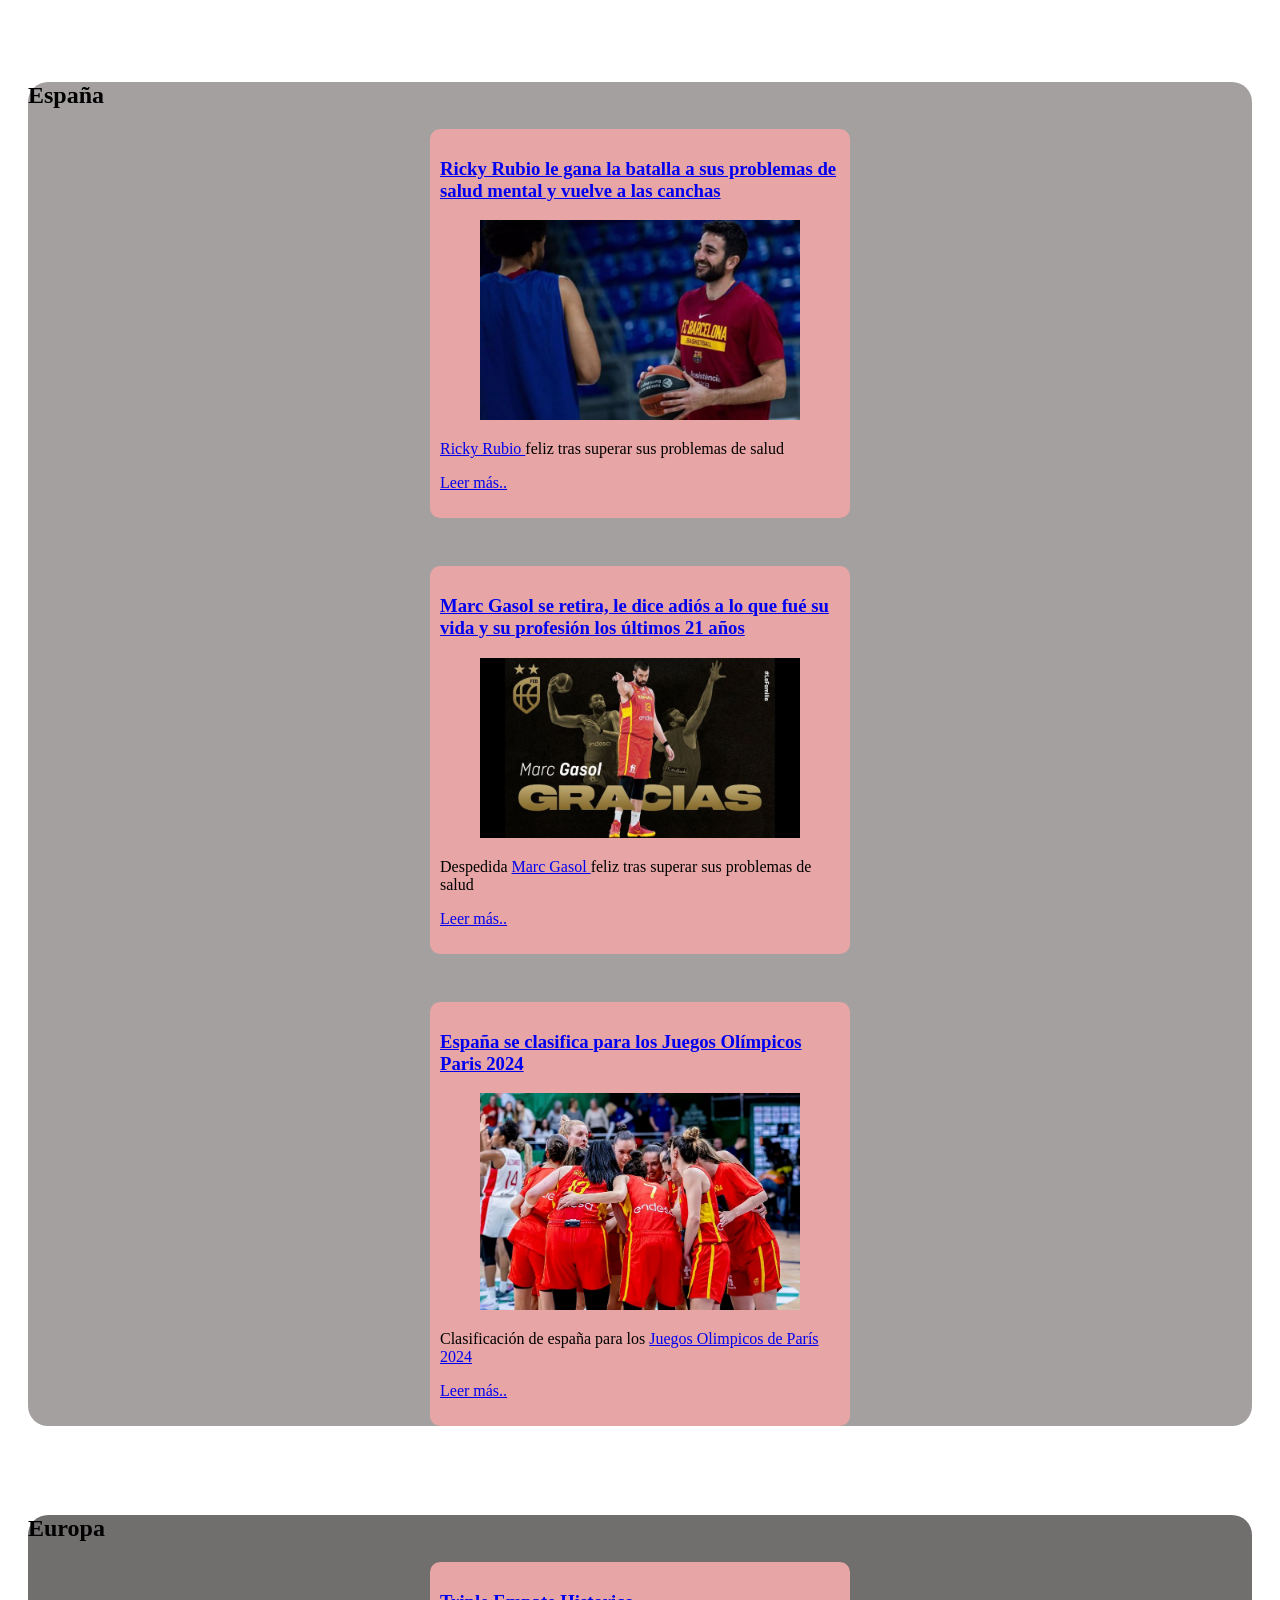
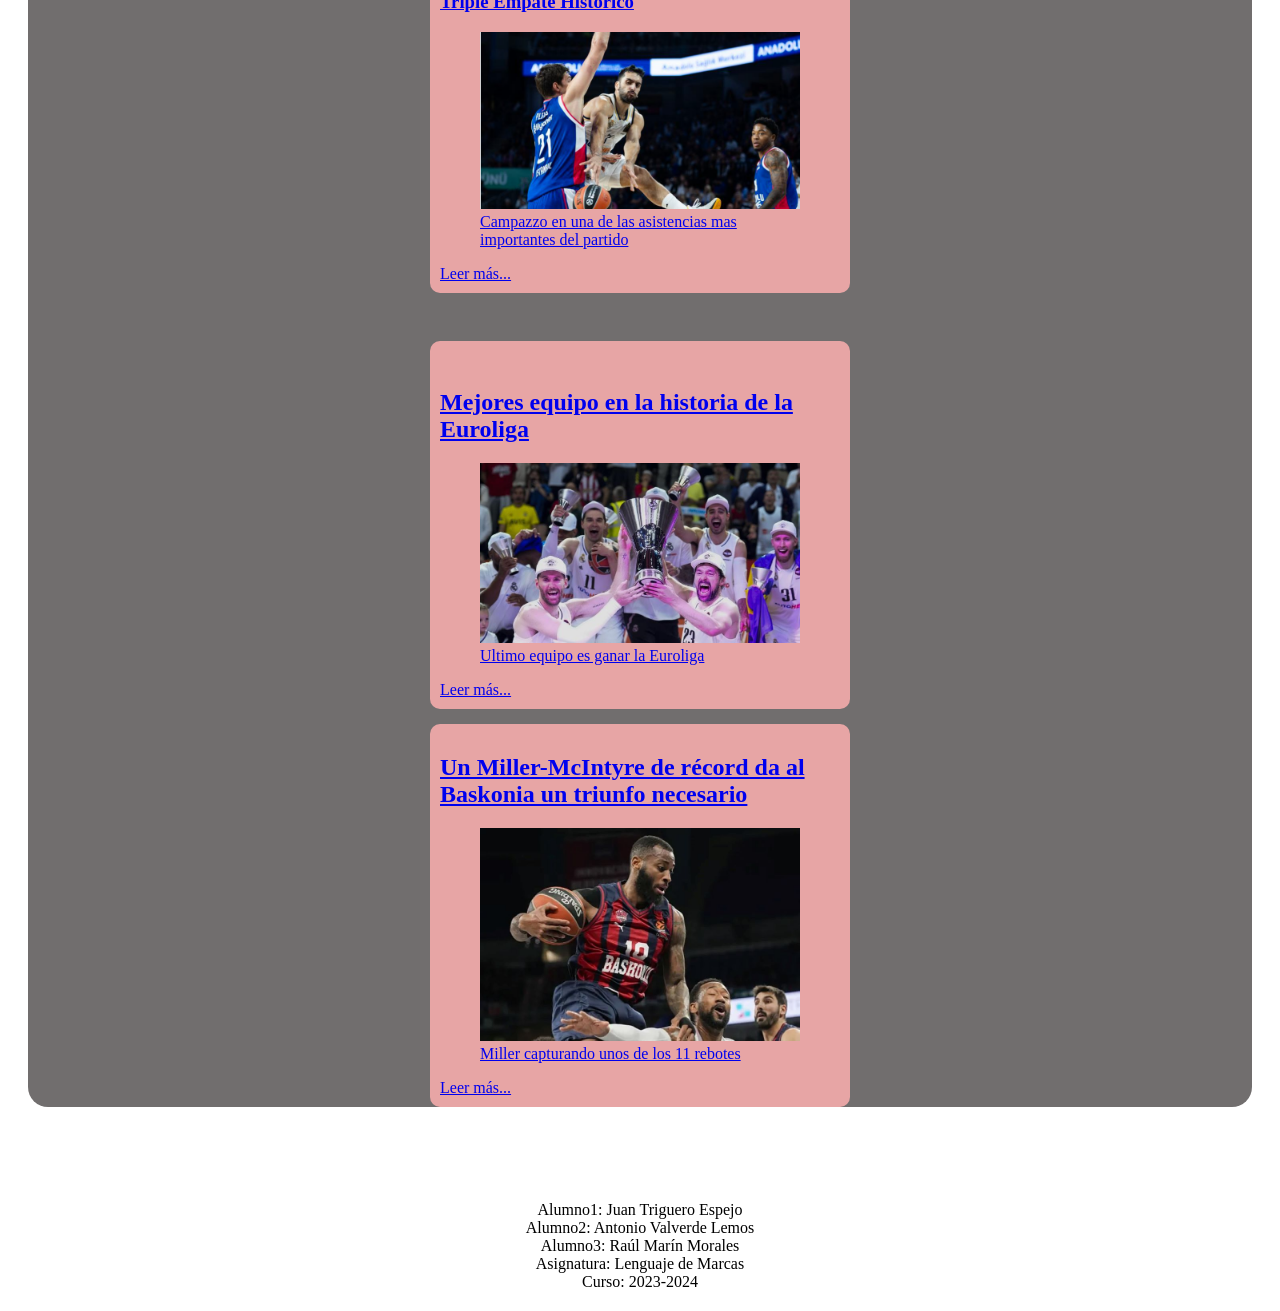
==== commit f88cec1b: "He añadido todos los botones y eliminado elementos del estilo del index" ====
--- a/index.html
+++ b/index.html
@@ -12,35 +12,26 @@
     <title>WeBall</title>
     <link rel="icon" href="Icons/iconobaloncesto.png" type="image/png">
     <link rel="stylesheet" href="./css/style.css">
-  
+
 </head>
-
 
 <body class="fondo">
 
 
     <header>
         <nav>
-            
-            <a class="button" href="#seccionEEUU"> <img src="./buttons/buttoneeuu.png" alt=""></a>
-            <a class="button" href="#seccionEspaña"> <img src="./buttons/buttonESPAÑA.png" alt=""></a>
-            <a class="button" href="#seccionEuro"><img src="./buttons/buttonEUROPA.png" alt=""></a>
-            <br>
-            <br>
-            <a class="button" href="./articles/formulario.html">Formulario</a>
-            <section>
-            <div style="text-align: center;">
-                <h2 style="margin: 0;">
-                    <!-- He tenido que poner este estilo para eliminar los 3 puntos que aparecian en las secciones -->
-                    <br>
+
+            <a  href="#seccionEEUU"> <img src="./buttons/buttoneeuu.png" alt=""></a>
+            <a  href="#seccionEspaña"> <img src="./buttons/buttonESPAÑA.png" alt=""></a>
+            <a  href="#seccionEuro"><img src="./buttons/buttonEUROPA.png" alt=""></a>
+            <a  href="./articles/formulario.html"><img src="./buttons/botonformulario.png" alt=""></a>
+            <div>
+                <h1>
                     <u>WEBALL, NOTICIAS SOBRE EL MUNDO DEL BALONCESTO</u>
-                    <br>
-                    <br>
-
-                </h2>
-
+                </h1>
+                <section>
                     <figure>
-                        <picture style="display: flex;justify-content: center;">
+                        <picture>
 
                             <source media="(max-width: 799px)" srcset="./images/WEBALL_POSITIVO_400px.png">
                             <source media="(min-width: 800px)" srcset="./images/WEBALL_POSITIVO_800px.png">
@@ -50,106 +41,108 @@
 
                         </picture>
                     </figure>
+                </section>
+
             </div>
-            </section>
         </nav>
     </header>
 
     <main class="estilodelmain">
-        <div style="text-align: center;">
+        <div>
             <section class="fondoseccionEEUU">
                 <a id="seccionEEUU"></a>
                 <br>
                 <h2>EEUU</h2>
                 <article>
-                <div id="doncic" class="estiloarticulosNBA">
-                    <h3> <a href="./articles/Doncic73.html">
-                            Luka Doncic con otra de sus actuaciones estelares </a></h3>
-
-                    <a href="./articles/Doncic73.html">
-                        <figure>
-                            <picture style="display: flex;justify-content: center;">
-
-                                <source media="(max-width: 799px)" srcset="./images/doncic73_400px.jpg">
-                                <source media="(min-width: 800px)" srcset="./images/doncic73_800px.jpg">
-                                <img src="./images/doncic73.jpg" alt="Luka Doncic posando con su hazaña">
-                            </picture>
-                        </figure>
-
-                    </a>
-
-                    <p>
-
-                        <a href="./articles/Doncic73.html"> Luka
-                            Doncic
-                        </a>
-                        se postula ya favorito para el MVP.
-
-                    </p>
-
-                    <p><a href="./articles/Doncic73.html"> Leer más...</a></p>
-                </div>
+                    <div id="doncic" class="estiloarticulosNBA">
+                        <h3> <a href="./articles/Doncic73.html">
+                                Luka Doncic con otra de sus actuaciones estelares </a></h3>
+
+                        <a href="./articles/Doncic73.html">
+                            <figure>
+                                <picture>
+
+                                    <source media="(max-width: 799px)" srcset="./images/doncic73_400px.jpg">
+                                    <source media="(min-width: 800px)" srcset="./images/doncic73_800px.jpg">
+                                    <img src="./images/doncic73.jpg" alt="Luka Doncic posando con su hazaña">
+                                </picture>
+                            </figure>
+
+                        </a>
+
+                        <p>
+
+                            <a href="./articles/Doncic73.html"> Luka
+                                Doncic
+                            </a>
+                            se postula ya favorito para el MVP.
+
+                        </p>
+
+                        <p><a href="./articles/Doncic73.html"> Leer más...</a></p>
+                    </div>
                 </article>
                 <br>
                 <article>
-                <div id="curry" class="estiloarticulosNBA">
-                    <h3> <a href="./articles/CurrySuns.html">
-                            Curry con otro tiro gandor </a></h3>
-
-                    <a href="./articles/CurrySuns.html">
-                        <figure>
-                            <picture style="display: flex;justify-content: center;">
-
-                                <source media="(max-width: 799px)" srcset="./images/CurryTiro_400px.png">
-                                <source media="(min-width: 800px)" srcset="./images/CurryTiro_800px.png">
-                                <img src="./images/CurryTiro.png" alt="Stephen anotando a la media vuelta">
-                            </picture>
-                        </figure>
-
-                    </a>
-
-                    <p>
-
-                        <a href="./articles/CurrySuns.html"> Stephen
-                            Curry
-                        </a>
-                        puede contra los Suns.
-
-                    </p>
-                </div>
-                </article>
-                <article>
-                <div id="wemby" class="estiloarticulosNBA">
-                    <p><a href="./articles/WembanyamaTap.html"> Leer más...</a></p>
-
-                    <br>
-
-                    <h3> <a href="./articles/WembanyamaTap.html">
-                            Wembanyama vuelve a sorprender al mundo </a></h3>
-
-                    <a href="./articles/WembanyamaTap.html">
-                        <figure>
-                            <picture style="display: flex;justify-content: center;">
-
-                                <source media="(max-width: 799px)" srcset="./images/VictorTapon_400px.jpg">
-                                <source media="(min-width: 800px)" srcset="./images/VictorTapon_800px.jpg">
-                                <img src="./images/VictorTapon.jpg" alt="Victor en el aire">
-                            </picture>
-                        </figure>
-
-                    </a>
-
-                    <p>
-
-                        <a href="./articles/WembanyamaTap.html"> Victor
-                            Wembanyama
-                        </a>
-                        con números de infarto.
-
-                    </p>
-
-                    <p><a href="./articles/WembanyamaTap.html"> Leer más...</a></p>
-                </div>
+                    <div id="curry" class="estiloarticulosNBA">
+                        <h3> <a href="./articles/CurrySuns.html">
+                                Curry con otro tiro gandor </a></h3>
+
+                        <a href="./articles/CurrySuns.html">
+                            <figure>
+                                <picture>
+
+                                    <source media="(max-width: 799px)" srcset="./images/CurryTiro_400px.png">
+                                    <source media="(min-width: 800px)" srcset="./images/CurryTiro_800px.png">
+                                    <img src="./images/CurryTiro.png" alt="Stephen anotando a la media vuelta">
+                                </picture>
+                            </figure>
+
+                        </a>
+
+                        <p>
+
+                            <a href="./articles/CurrySuns.html"> Stephen
+                                Curry
+                            </a>
+                            puede contra los Suns.
+
+                            <p><a href="./articles/CurrySuns.html"> Leer más...</a></p>
+
+                        </p>
+                    </div>
+                </article>
+                <article>
+                    <div id="wemby" class="estiloarticulosNBA">
+
+                        <br>
+
+                        <h3> <a href="./articles/WembanyamaTap.html">
+                                Wembanyama vuelve a sorprender al mundo </a></h3>
+
+                        <a href="./articles/WembanyamaTap.html">
+                            <figure>
+                                <picture>
+
+                                    <source media="(max-width: 799px)" srcset="./images/VictorTapon_400px.jpg">
+                                    <source media="(min-width: 800px)" srcset="./images/VictorTapon_800px.jpg">
+                                    <img src="./images/VictorTapon.jpg" alt="Victor en el aire">
+                                </picture>
+                            </figure>
+
+                        </a>
+
+                        <p>
+
+                            <a href="./articles/WembanyamaTap.html"> Victor
+                                Wembanyama
+                            </a>
+                            con números de infarto.
+
+                        </p>
+
+                        <p><a href="./articles/WembanyamaTap.html"> Leer más...</a></p>
+                    </div>
                 </article>
             </section>
         </div>
@@ -158,7 +151,7 @@
         <br>
         <br>
 
-        <div style="text-align: center;">
+        <div>
             <section class="fondoseccionEspaña">
                 <a id="seccionEspaña"></a>
                 <h2>España</h2>
@@ -177,7 +170,7 @@
                         <!-- La proxima etiqueta sirve para añadir un hiperenlace en una imagen-->
                         <a href="./articles/RRubioentrenandobarcelona.html">
                             <figure>
-                                <picture style="display: flex;justify-content: center;">
+                                <picture>
 
                                     <source media="(max-width: 799px)"
                                         srcset="./images/RickyRubioEntrenandoBarcelona_400px.jpg">
@@ -220,7 +213,8 @@
                         <!-- La proxima etiqueta sirve para añadir un hiperenlace en una imagen-->
                         <a href="./articles/retiradamarcgasol.html">
                             <figure>
-                                <picture style="display: flex;justify-content: center;">
+                                <picture>
+
                                     <source media="(max-width: 799px)"
                                         srcset="./images/retiradamarcgasolportada_400px.jpg">
                                     <source media="(min-width: 800px)"
@@ -263,7 +257,8 @@
                         <!-- La proxima etiqueta sirve para añadir un hiperenlace en una imagen-->
                         <a href="./articles/clasifiacionespañafemeninaJJOO.html.html">
                             <figure>
-                                <picture style="display: flex;justify-content: center;">
+                                <picture>
+
                                     <source media="(max-width: 799px)"
                                         srcset="./images/españafemclasificacion_400px.jpg">
                                     <source media="(min-width: 800px)"
@@ -299,7 +294,7 @@
         <br>
         <br>
 
-        <div style="text-align: center;">
+        <div>
             <section class="fondoseccionEuropa">
                 <a id="seccionEuro"></a>
                 <h2>Europa</h2>
@@ -312,7 +307,7 @@
 
                         <a href="./articles/Euroliga.html">
                             <figure>
-                                <picture style="display: flex;justify-content: center;">
+                                <picture>
 
                                     <source media="(max-width: 799px)" srcset="./images/ImagenMadrid_400px.png">
                                     <source media="(min-width: 800px)" srcset="./images/ImagenMadrid_800px.png">
@@ -338,7 +333,7 @@
                         </h2>
                         <a href="./articles/RankingCampe.html">
                             <figure>
-                                <picture style="display: flex;justify-content: center;">
+                                <picture>
 
                                     <source media="(max-width: 799px)" srcset="./images/CampeonEuroliga_400px.jpg">
                                     <source media="(min-width: 800px)" srcset="./images/CampeonEuroliga_800px.jpg">
@@ -360,7 +355,7 @@
                                 triunfo necesario</a></h2>
                         <a href="./articles/MillerBaskonia.html">
                             <figure>
-                                <picture style="display: flex;justify-content: center;">
+                                <picture>
 
                                     <source media="(max-width: 799px)" srcset="./images/MillerBaskonia_400px.jpg">
                                     <source media="(min-width: 800px)" srcset="./images/MillerBaskonia_800px.jpg">
@@ -384,7 +379,7 @@
     <br>
 
     <footer class="footer">
-        <div style="text-align: center;">
+        <div>
             Alumno1: Juan Triguero Espejo<br>
             Alumno2: Antonio Valverde Lemos<br>
             Alumno3: Raúl Marín Morales<br>
@@ -396,4 +391,4 @@
 
 </body>
 
-</html>+</html>
--- a/css/style.css
+++ b/css/style.css
@@ -1,102 +1,68 @@
+/* CSS Stylesheet */
+
 header {
-    width: 100%;
     text-align: center;
 }
 
-table { border-collapse: collapse;width: 75%; margin-left: auto;margin-right: auto;}
-th, td {border: 1px solid #ddd; padding: 8px; text-align: left;}
-th {background-color: #f2f2f2;}
+table { 
+    border-collapse: collapse;
+    width: 75%; 
+    margin-left: auto;
+    margin-right: auto;
+}
+
 
 footer {
-    width: 80%; /* Ancho deseado del footer */
-    margin: 0 auto; /* Margen automático a los lados para centrar */
     text-align: center;
 }
 
-
-/* esto es para ponerle un fondo transparente en un futuro, iria dentro del section con el atributo id
-.España {
-    background: #0100034d;
-}
-*/
-
 .fondo {
     background-image: url("../images/fondoweb.jpg");
-    background-size: cover; /* Ajusta la imagen para cubrir todo el contenedor */
-    background-position: center; /* Centra la imagen dentro del contenedor */
-    background-attachment: fixed; /* Hace que la imagen de fondo permanezca fija en su posición */
+    background-size: cover; 
+    background-position: center; 
+    background-attachment: fixed; 
 }
-
-/*.España {
-    background: #f8f7f74d;
-}*/
-
-#colorfuente {
-    color: rgb(0, 0, 0);
-}
-
-.button {
-    display: inline-block; /* Hace que el elemento se comporte como un bloque en línea */
-    vertical-align: middle; /* Alinea verticalmente el botón */
-    padding: 5px 20px; /* Espacio de relleno interno del botón */
-    background: #130000; /* Fondo del botón */
-    color: #ffffff; /* Color del texto */
-    text-align: center; /* Centra el texto horizontalmente dentro del botón */
-    text-decoration: none; /* Sin subrayado en el texto */
-    text-transform: uppercase; /* Transforma el texto a mayúsculas */
-}
-
 
 .fondoseccionEEUU {
     background-color: #ccc2c2cd;
-    border-radius: 20px; /* Bordes redondeados */
+    border-radius: 20px; 
 }
 
 .fondoseccionEspaña {
-    background-color: #f72e2ecd;
-    border-radius: 20px; /* Bordes redondeados */
+    background-color: #a4a0a0;
+    border-radius: 20px; 
 }
 
 .fondoseccionEuropa {
-    background-color: #d3ccedcd;
-    border-radius: 20px; /* Bordes redondeados */
-}
-.estiloarticulosNBA{
-    background-color: #f0f0f0; /* Color de fondo */
-    border-radius: 20px; /* Bordes redondeados */
-    padding: 10px; /* Espaciado interior */
-    margin-bottom: 40px; /* Espacio entre artículos */
-    background-color: #d3ccedcd;
+    background-color: #716e6e;
+    border-radius: 20px; 
 }
 
-.estiloarticulosEspaña{
-    background-color: #f0f0f0; /* Color de fondo */
-    border-radius: 20px; /* Bordes redondeados */
-    padding: 10px; /* Espaciado interior */
-    margin-bottom: 40px; /* Espacio entre artículos */
-    text-align: center;
-  
-  
-}
-.estiloarticulosEuropa{
-    background-color: #f0f0f0; /* Color de fondo */
-    border-radius: 20px; /* Bordes redondeados */
-    padding: 10px; /* Espaciado interior */
-    margin-bottom: 40px; /* Espacio entre artículos */
-    background-color: #abb6d782;
-}
 .estilodelmain {
-    max-width: 900px;
-    margin: auto;
-    text-align: center;
-    border: #4a4949;
-    outline: #130000;
+    margin: 20px; 
 }
 
-.formulario{
-    text-align: center;
+.estiloarticulosNBA,
+.estiloarticulosEspaña,
+.estiloarticulosEuropa {
+    background-color: #e7a5a5;
+    border-radius: 10px; 
+    margin: 15px; 
+    padding: 10px; 
+    width: 90%;
+    max-width: 400px;
+    margin-left: auto;
+    margin-right: auto;
 }
-.estiloformulario{
-    background-color: #f0f0f0; /* Color de fondo */
-    border-radius: 20px; /* Bordes redondeados */
+
+.estiloarticulosNBA img,
+.estiloarticulosEspaña img,
+.estiloarticulosEuropa img {
+    width: 100%;
+    
 }
+
+.footer {
+    margin-top: 20px;
+    margin-bottom: 20px;
+}
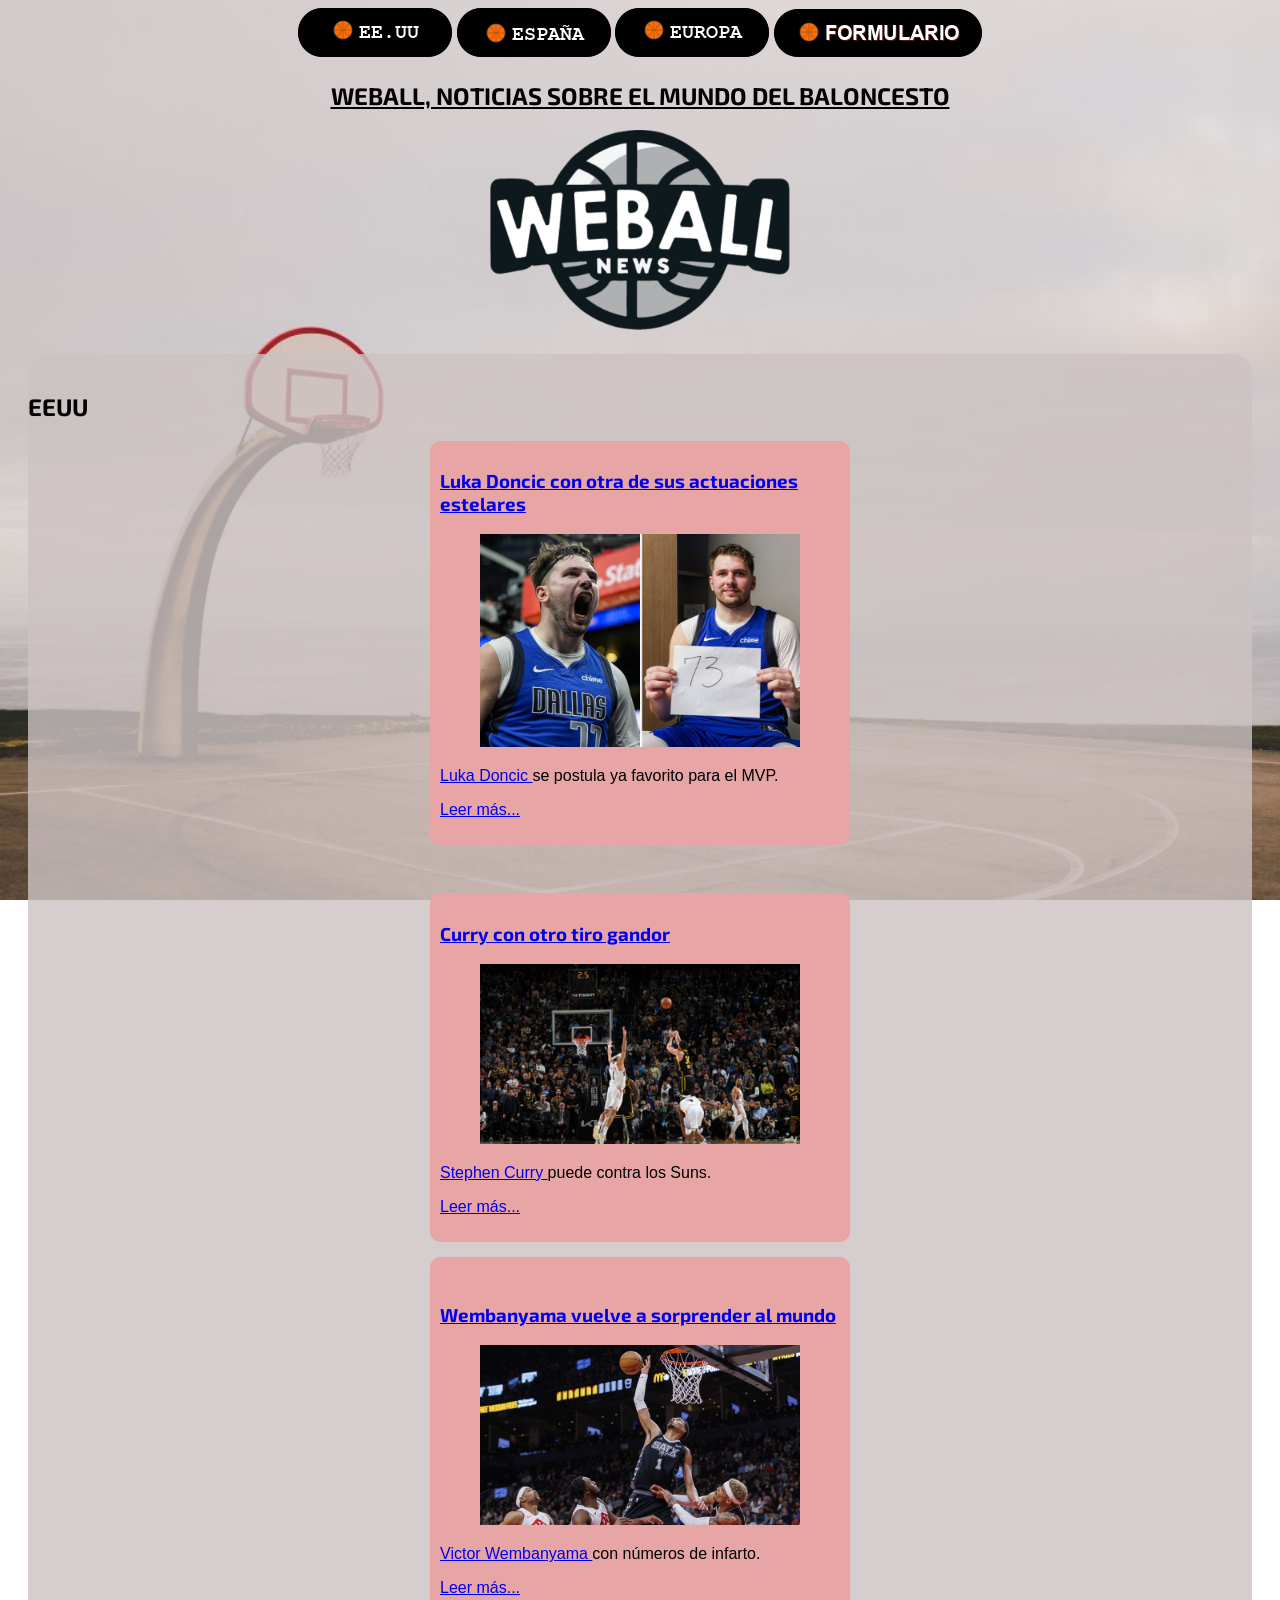
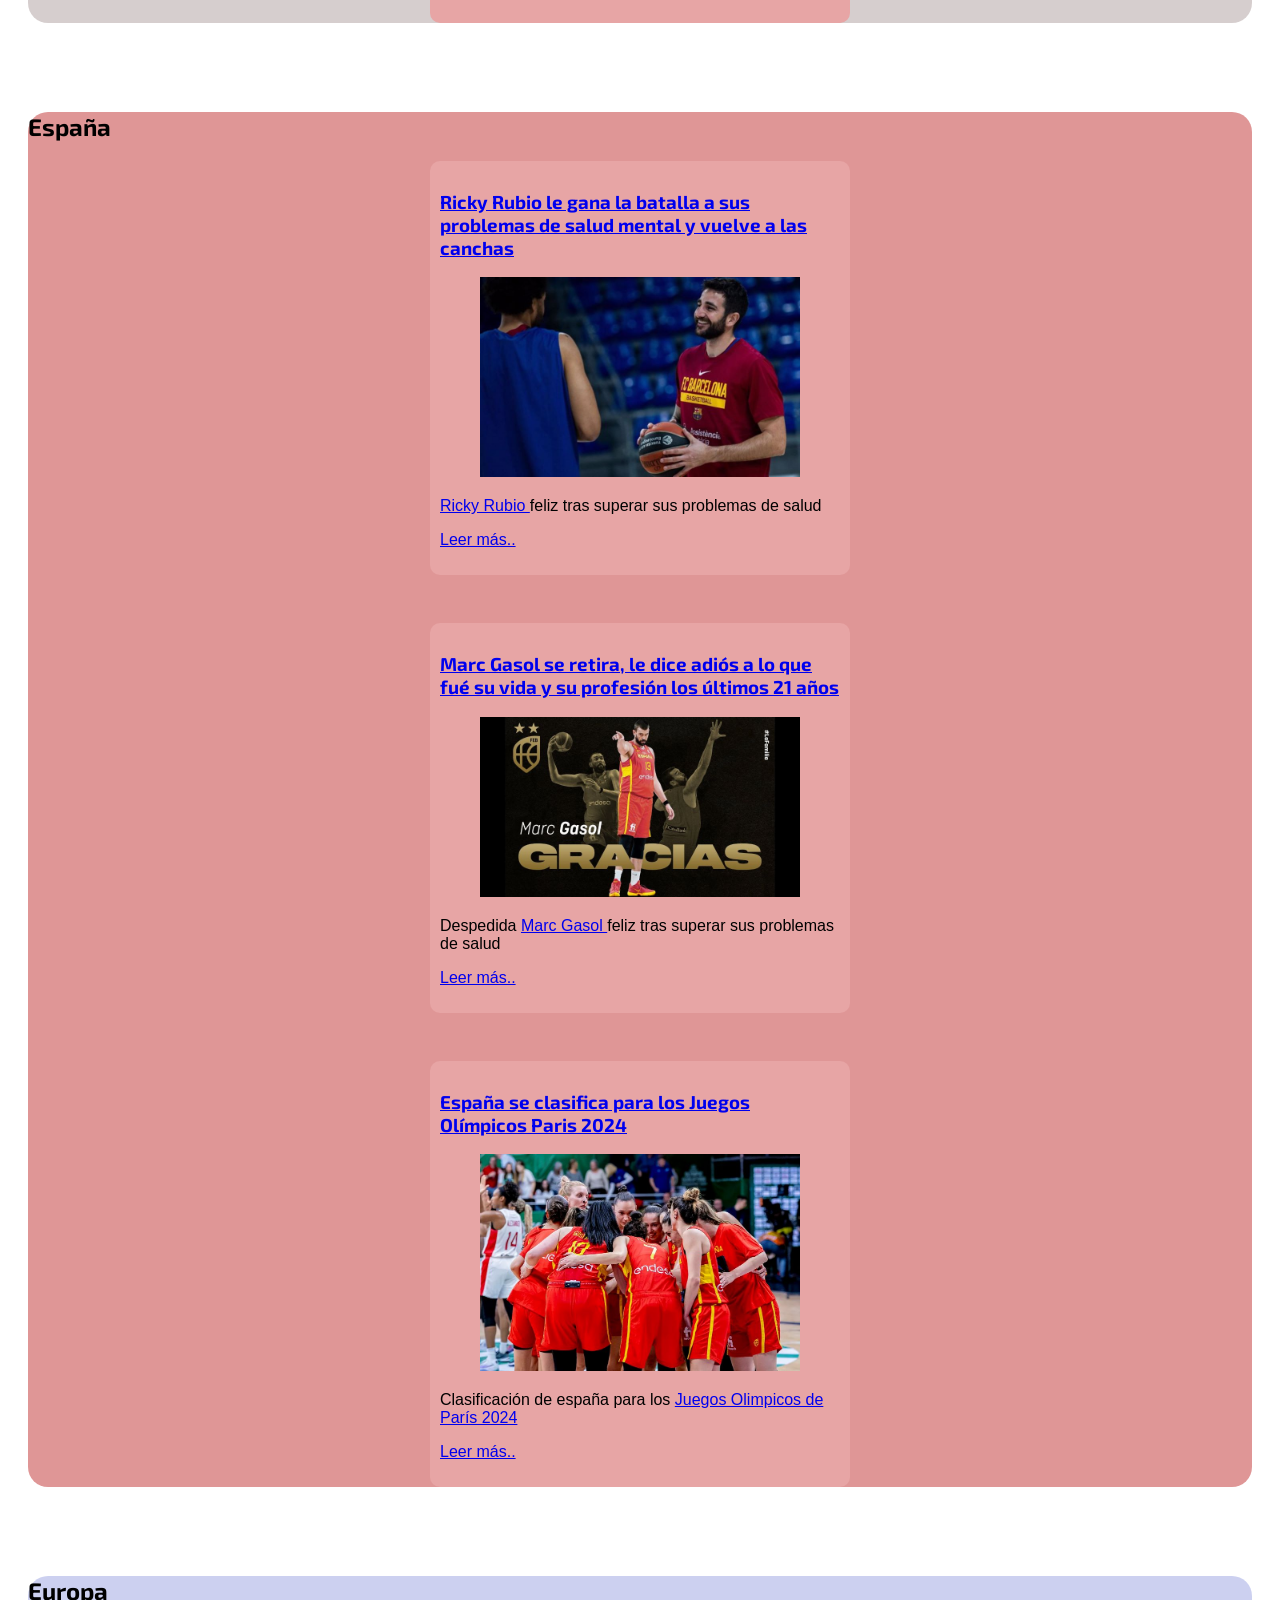
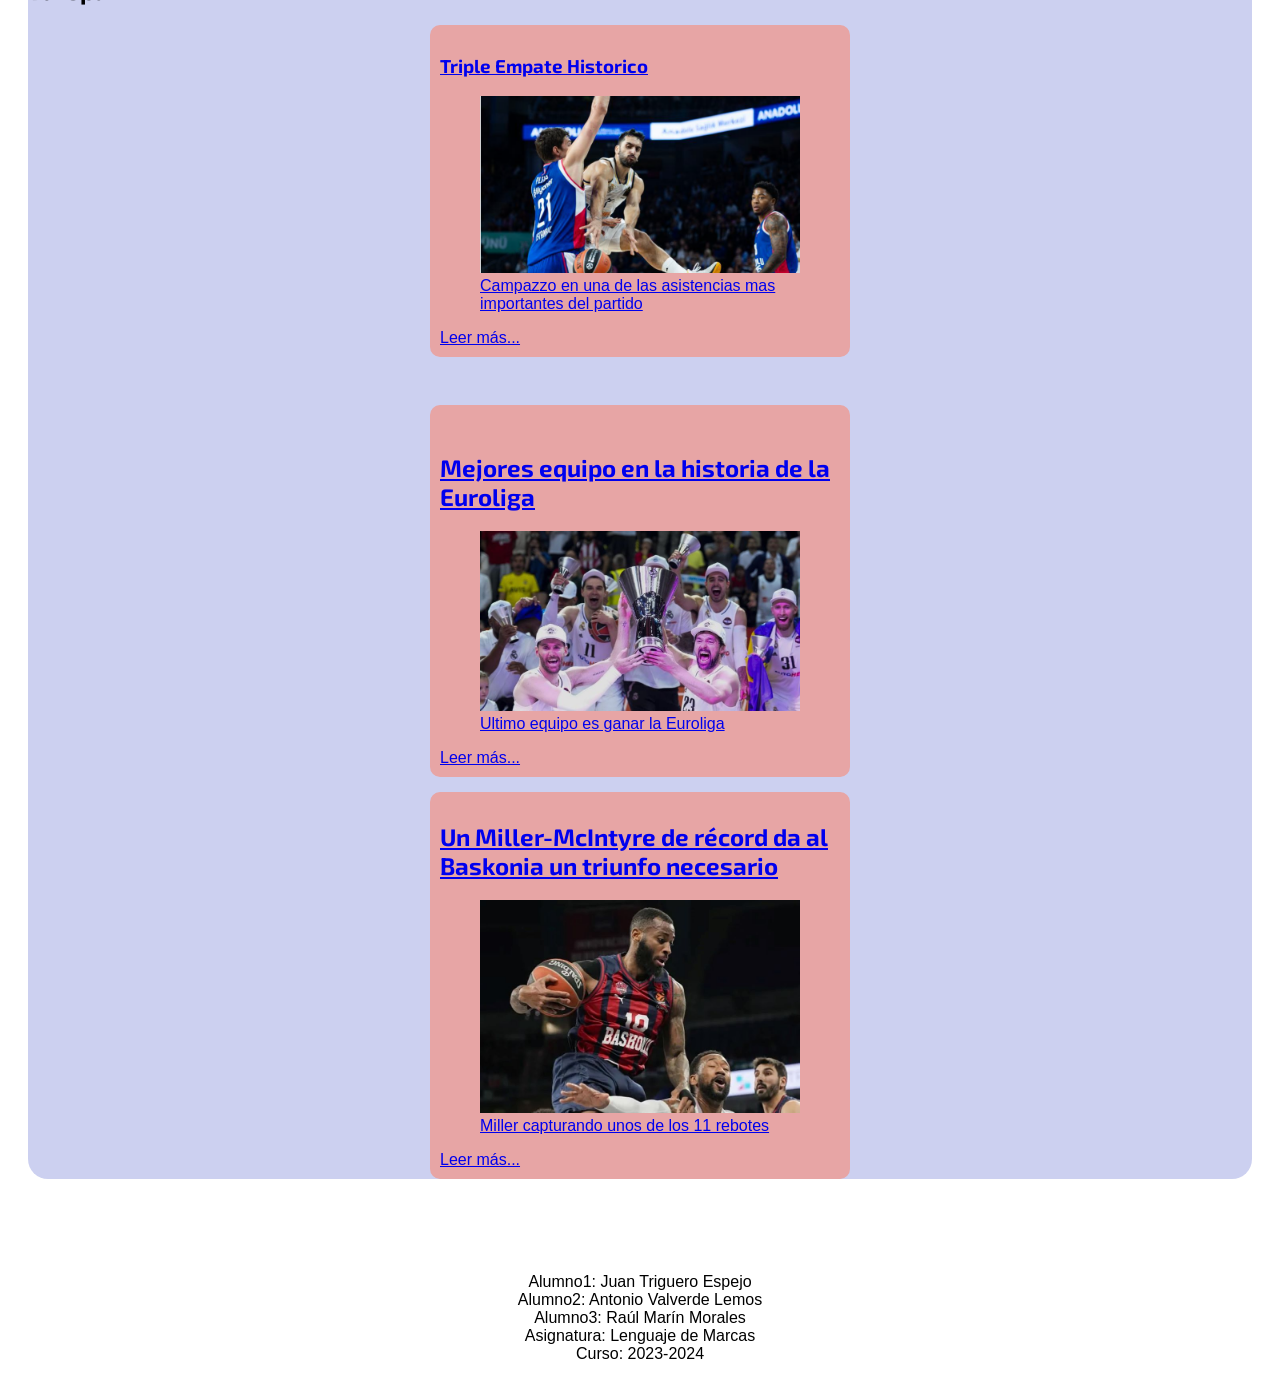
==== commit 63e42009: "He cambiado la tipografia de las letras de la web" ====
--- a/index.html
+++ b/index.html
@@ -12,6 +12,9 @@
     <title>WeBall</title>
     <link rel="icon" href="Icons/iconobaloncesto.png" type="image/png">
     <link rel="stylesheet" href="./css/style.css">
+    <link rel="preconnect" href="https://fonts.googleapis.com">
+<link rel="preconnect" href="https://fonts.gstatic.com" crossorigin>
+<link href="https://fonts.googleapis.com/css2?family=Exo+2:ital,wght@0,100..900;1,100..900&display=swap" rel="stylesheet">
 
 </head>
 
@@ -20,6 +23,7 @@
 
     <header>
         <nav>
+
 
             <a  href="#seccionEEUU"> <img src="./buttons/buttoneeuu.png" alt=""></a>
             <a  href="#seccionEspaña"> <img src="./buttons/buttonESPAÑA.png" alt=""></a>
@@ -30,6 +34,8 @@
                     <u>WEBALL, NOTICIAS SOBRE EL MUNDO DEL BALONCESTO</u>
                 </h1>
                 <section>
+
+
                     <figure>
                         <picture>
 
@@ -41,9 +47,8 @@
 
                         </picture>
                     </figure>
-                </section>
-
             </div>
+            </section>
         </nav>
     </header>
 
--- a/css/style.css
+++ b/css/style.css
@@ -23,18 +23,19 @@
     background-attachment: fixed; 
 }
 
+
 .fondoseccionEEUU {
     background-color: #ccc2c2cd;
     border-radius: 20px; 
 }
 
 .fondoseccionEspaña {
-    background-color: #a4a0a0;
     border-radius: 20px; 
+    background-color: rgba(191, 47, 47, 0.5);
 }
 
 .fondoseccionEuropa {
-    background-color: #716e6e;
+    background-color: rgba(154, 162, 226, 0.5);
     border-radius: 20px; 
 }
 
@@ -66,3 +67,34 @@
     margin-top: 20px;
     margin-bottom: 20px;
 }
+
+
+.formulario {
+    text-align: center;
+    margin: auto;
+    width: 50%;
+    padding: 20px;
+    border: 2px solid #c4a9a9;
+    border-radius: 10px;
+    background-color: rgba(142, 135, 135, 0.5);
+}
+
+
+
+.botonesformulario input[type="reset"],
+.botonesformulario button[type="submit"] {
+    padding: 10px 20px;
+    background-color: #000000;
+    color: white;
+    border: none;
+    border-radius: 5px;¡
+}
+
+@font-face {
+    font-family: 'Exo 2';
+    src: url('https://fonts.google.com/specimen/Exo+2') format('truetype');
+}
+
+body {
+    font-family: 'Exo 2', sans-serif;
+}
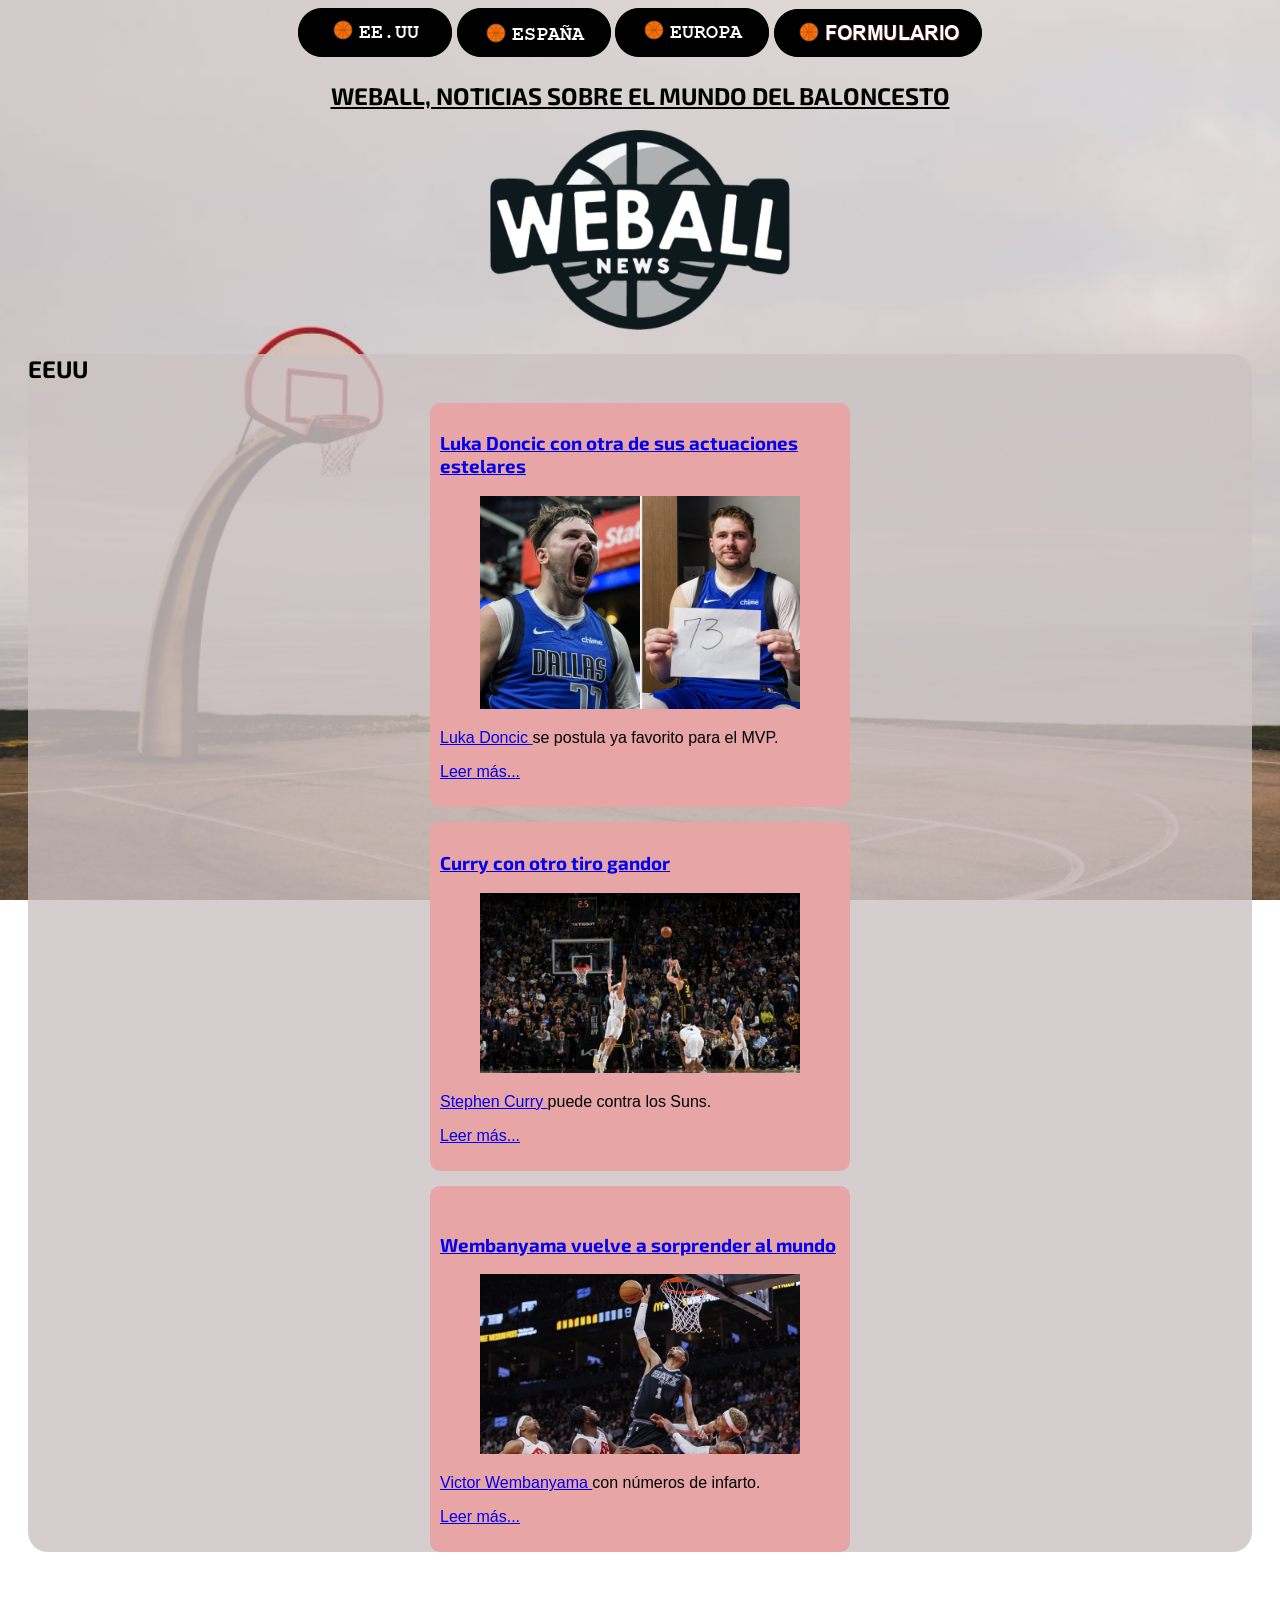
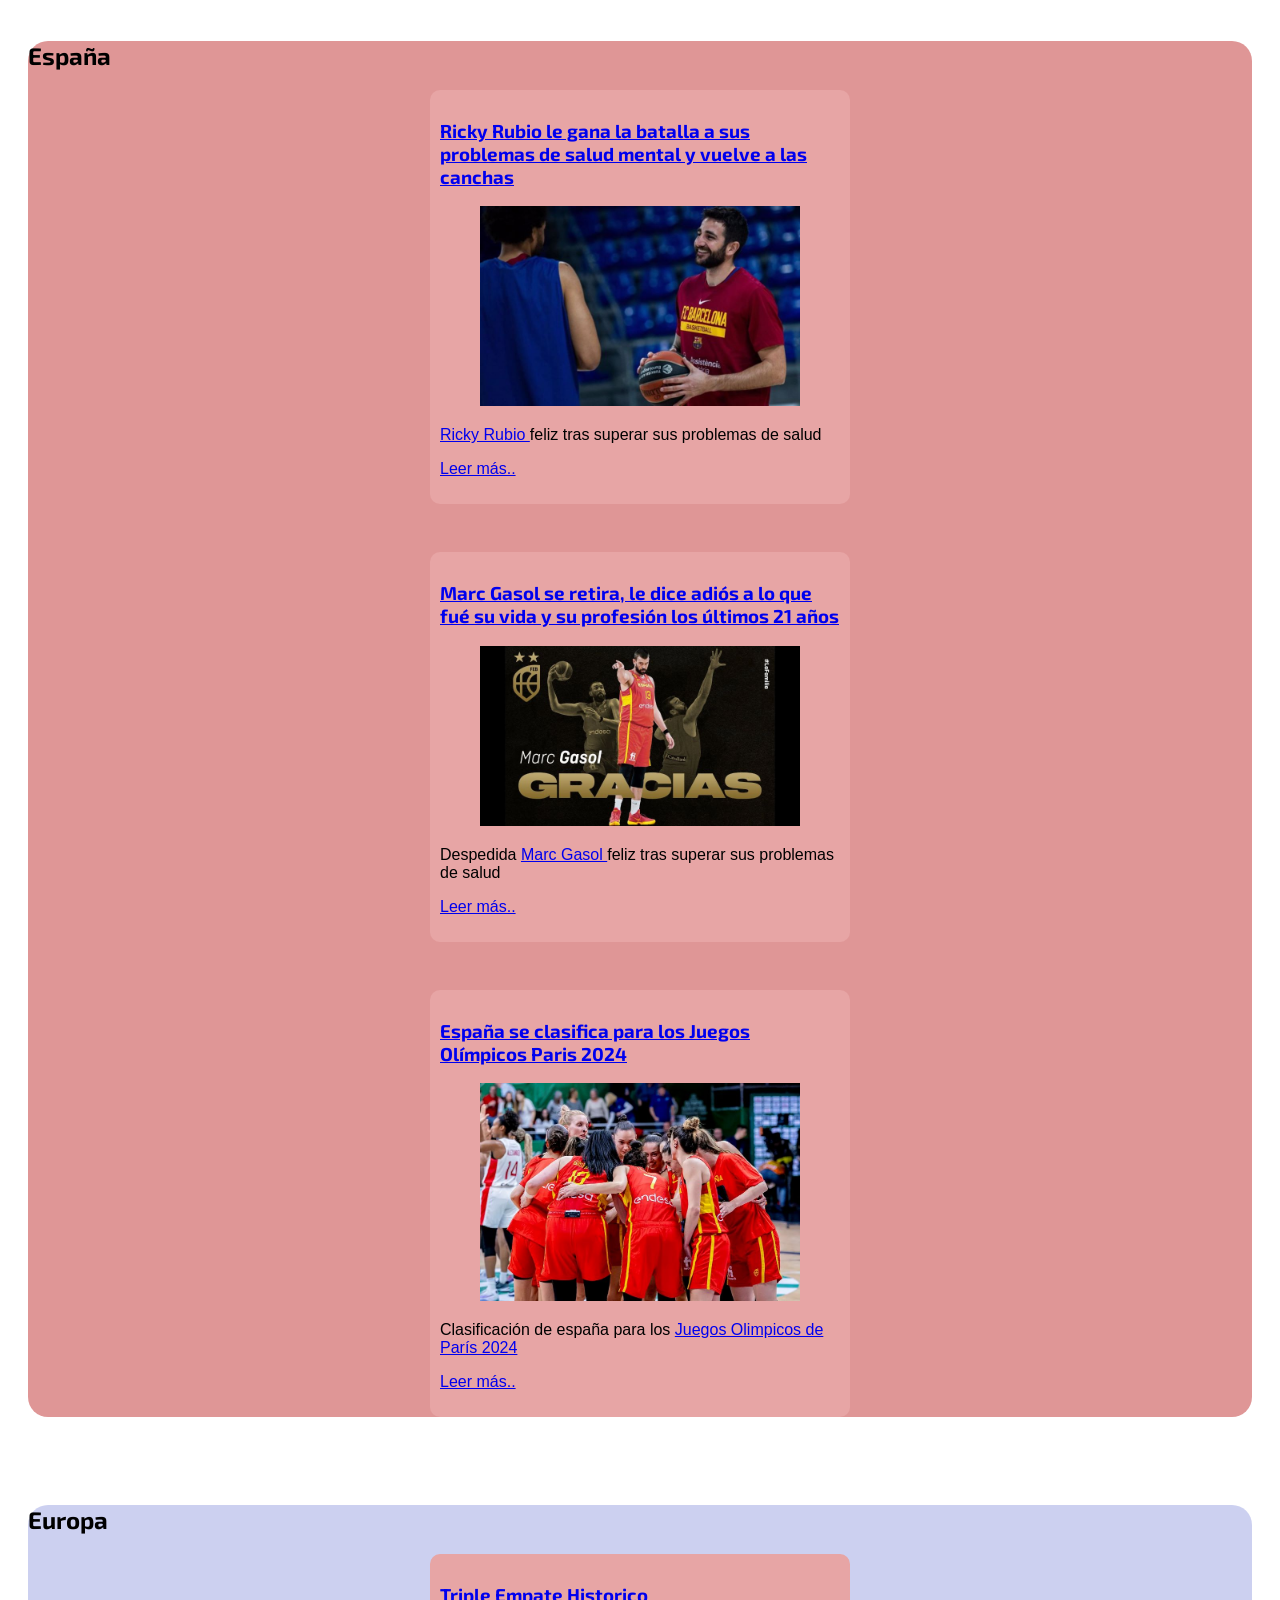
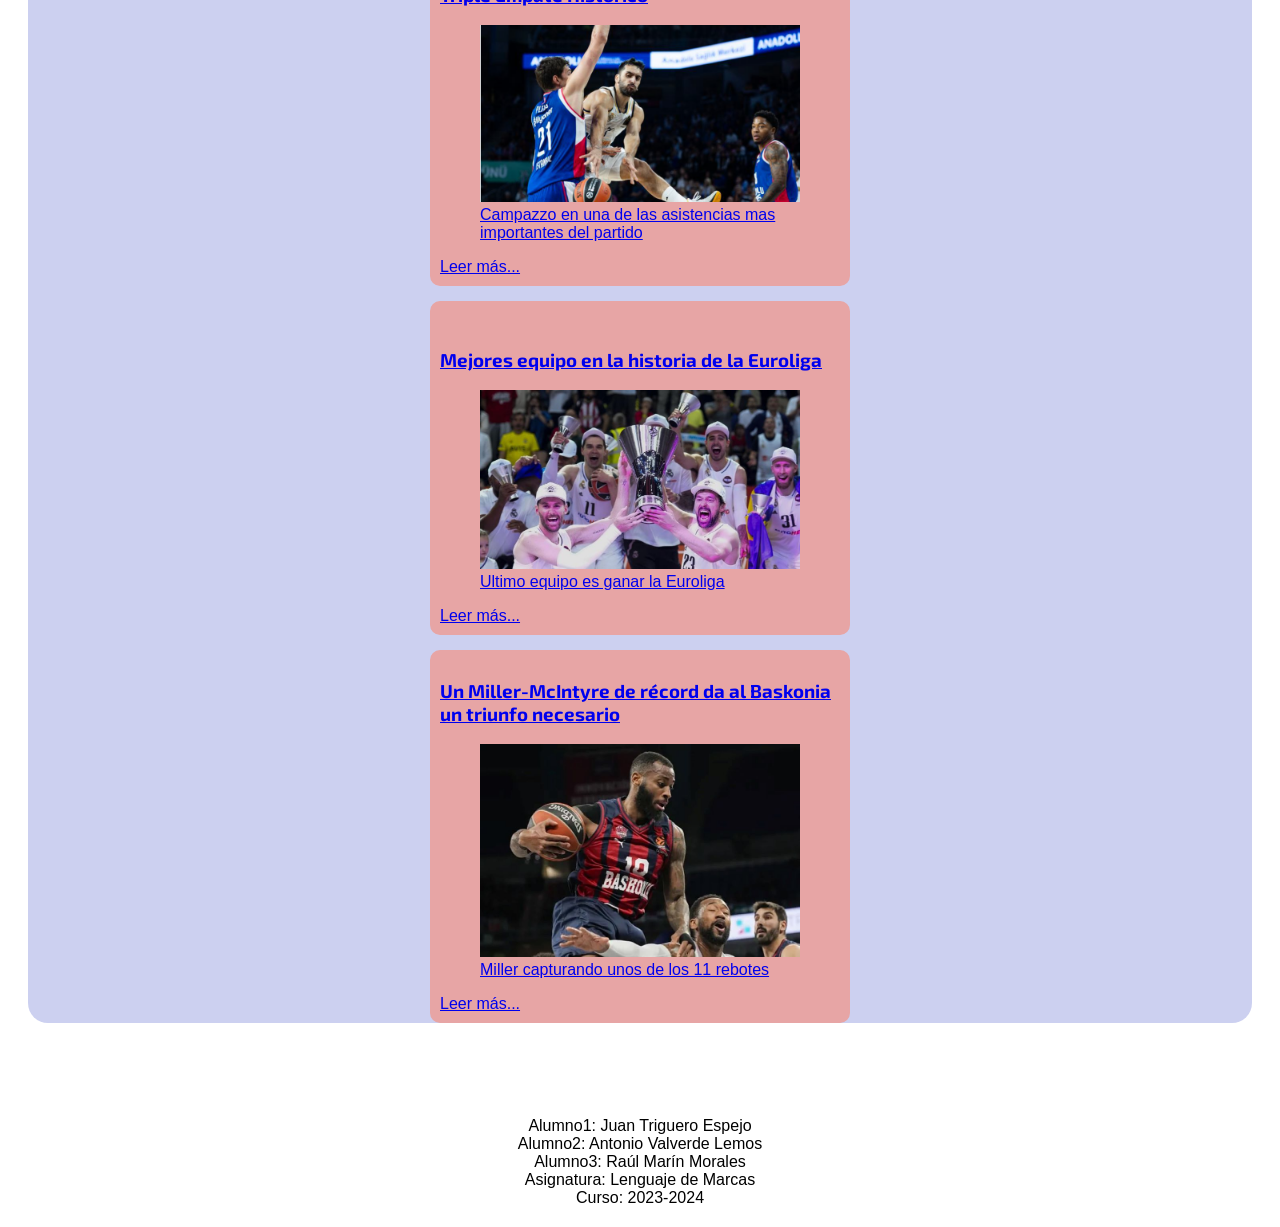
==== commit d304ad62: "Arreglo de errores W3C" ====
--- a/index.html
+++ b/index.html
@@ -13,8 +13,9 @@
     <link rel="icon" href="Icons/iconobaloncesto.png" type="image/png">
     <link rel="stylesheet" href="./css/style.css">
     <link rel="preconnect" href="https://fonts.googleapis.com">
-<link rel="preconnect" href="https://fonts.gstatic.com" crossorigin>
-<link href="https://fonts.googleapis.com/css2?family=Exo+2:ital,wght@0,100..900;1,100..900&display=swap" rel="stylesheet">
+    <link rel="preconnect" href="https://fonts.gstatic.com" crossorigin>
+    <link href="https://fonts.googleapis.com/css2?family=Exo+2:ital,wght@0,100..900;1,100..900&display=swap"
+        rel="stylesheet">
 
 </head>
 
@@ -25,10 +26,10 @@
         <nav>
 
 
-            <a  href="#seccionEEUU"> <img src="./buttons/buttoneeuu.png" alt=""></a>
-            <a  href="#seccionEspaña"> <img src="./buttons/buttonESPAÑA.png" alt=""></a>
-            <a  href="#seccionEuro"><img src="./buttons/buttonEUROPA.png" alt=""></a>
-            <a  href="./articles/formulario.html"><img src="./buttons/botonformulario.png" alt=""></a>
+            <a href="#seccionEEUU"> <img src="./buttons/buttoneeuu.png" alt=""></a>
+            <a href="#seccionEspaña"> <img src="./buttons/buttonESPAÑA.png" alt=""></a>
+            <a href="#seccionEuro"><img src="./buttons/buttonEUROPA.png" alt=""></a>
+            <a href="./articles/formulario.html"><img src="./buttons/botonformulario.png" alt=""></a>
             <div>
                 <h1>
                     <u>WEBALL, NOTICIAS SOBRE EL MUNDO DEL BALONCESTO</u>
@@ -47,21 +48,19 @@
 
                         </picture>
                     </figure>
+                </section>
             </div>
-            </section>
         </nav>
     </header>
 
     <main class="estilodelmain">
         <div>
             <section class="fondoseccionEEUU">
-                <a id="seccionEEUU"></a>
-                <br>
                 <h2>EEUU</h2>
                 <article>
                     <div id="doncic" class="estiloarticulosNBA">
-                        <h3> <a href="./articles/Doncic73.html">
-                                Luka Doncic con otra de sus actuaciones estelares </a></h3>
+                        <h3> <a href="./articles/Doncic73.html">Luka Doncic con otra de sus actuaciones estelares </a>
+                        </h3>
 
                         <a href="./articles/Doncic73.html">
                             <figure>
@@ -77,21 +76,17 @@
 
                         <p>
 
-                            <a href="./articles/Doncic73.html"> Luka
-                                Doncic
-                            </a>
-                            se postula ya favorito para el MVP.
+                            <a href="./articles/Doncic73.html"> Luka Doncic
+                            </a> se postula ya favorito para el MVP.
 
                         </p>
 
                         <p><a href="./articles/Doncic73.html"> Leer más...</a></p>
                     </div>
                 </article>
-                <br>
                 <article>
                     <div id="curry" class="estiloarticulosNBA">
-                        <h3> <a href="./articles/CurrySuns.html">
-                                Curry con otro tiro gandor </a></h3>
+                        <h3> <a href="./articles/CurrySuns.html">Curry con otro tiro gandor </a></h3>
 
                         <a href="./articles/CurrySuns.html">
                             <figure>
@@ -107,14 +102,13 @@
 
                         <p>
 
-                            <a href="./articles/CurrySuns.html"> Stephen
-                                Curry
-                            </a>
-                            puede contra los Suns.
-
-                            <p><a href="./articles/CurrySuns.html"> Leer más...</a></p>
-
-                        </p>
+                            <a href="./articles/CurrySuns.html"> Stephen Curry
+                            </a> puede contra los Suns.
+
+                        </p>
+
+                        <p><a href="./articles/CurrySuns.html"> Leer más...</a></p>
+
                     </div>
                 </article>
                 <article>
@@ -122,8 +116,7 @@
 
                         <br>
 
-                        <h3> <a href="./articles/WembanyamaTap.html">
-                                Wembanyama vuelve a sorprender al mundo </a></h3>
+                        <h3> <a href="./articles/WembanyamaTap.html">Wembanyama vuelve a sorprender al mundo </a></h3>
 
                         <a href="./articles/WembanyamaTap.html">
                             <figure>
@@ -139,10 +132,8 @@
 
                         <p>
 
-                            <a href="./articles/WembanyamaTap.html"> Victor
-                                Wembanyama
-                            </a>
-                            con números de infarto.
+                            <a href="./articles/WembanyamaTap.html"> Victor Wembanyama
+                            </a> con números de infarto.
 
                         </p>
 
@@ -158,7 +149,6 @@
 
         <div>
             <section class="fondoseccionEspaña">
-                <a id="seccionEspaña"></a>
                 <h2>España</h2>
 
                 <!--Noticia Ricky rubio-->
@@ -167,9 +157,7 @@
                         <h3>
                             <a href="./articles/RRubioentrenandobarcelona.html">Ricky Rubio le gana la batalla a sus
                                 problemas
-                                de
-                                salud
-                                mental y vuelve a las canchas </a>
+                                de salud mental y vuelve a las canchas </a>
                         </h3>
 
                         <!-- La proxima etiqueta sirve para añadir un hiperenlace en una imagen-->
@@ -189,8 +177,8 @@
                         </a>
 
                         <p>
-                            <a href="https://es.wikipedia.org/wiki/Ricky_Rubio"> Ricky Rubio </a>
-                            feliz tras superar sus problemas de salud
+                            <a href="https://es.wikipedia.org/wiki/Ricky_Rubio"> Ricky Rubio </a> feliz tras superar
+                            sus problemas de salud
                         </p>
 
 
@@ -207,11 +195,9 @@
                 <article>
                     <div id="marcgasol" class="estiloarticulosEspaña">
                         <h3>
-                            <a href="./articles/retiradamarcgasol.html">Marc Gasol se retira, le dice adiós a lo que fué
-                                su
-                                vida
-                                y
-                                su profesión los últimos
+                            <a href="./articles/retiradamarcgasol.html">Marc Gasol se retira, le dice adiós a lo que
+                                fué su vida
+                                y su profesión los últimos
                                 21 años </a>
                         </h3>
 
@@ -231,17 +217,12 @@
                         </a>
 
                         <p>
-                            Despedida <a href="https://es.wikipedia.org/wiki/Marc_Gasol">Marc Gasol </a>
-                            feliz tras superar sus problemas de salud
-                        </p>
-
-
-                        <p>
-                            <a href="./articles/retiradamarcgasol.html"> Leer más..
-
-                            </a>
-
-                        </p>
+                            Despedida <a href="https://es.wikipedia.org/wiki/Marc_Gasol">Marc Gasol </a> feliz tras
+                            superar sus problemas de salud
+                        </p>
+
+
+                        <p><a href="./articles/retiradamarcgasol.html"> Leer más..</a></p>
                     </div>
 
 
@@ -254,8 +235,8 @@
                 <article>
                     <div id="españafem" class="estiloarticulosEspaña">
                         <h3>
-                            <a href="./articles/clasifiacionespañafemeninaJJOO.html.html">España se clasifica para los
-                                Juegos
+                            <a href="./articles/clasifiacionespañafemeninaJJOO.html.html">España se clasifica para
+                                los Juegos
                                 Olímpicos Paris 2024</a>
                         </h3>
 
@@ -279,16 +260,10 @@
                             Clasificación de españa para los <a
                                 href="https://es.wikipedia.org/wiki/Baloncesto_en_los_Juegos_Ol%C3%ADmpicos_de_Par%C3%ADs_2024">Juegos
                                 Olimpicos de París 2024 </a>
-
-                        </p>
-
-
-                        <p>
-                            <a href="./articles/clasifiacionespañafemeninaJJOO.html.html"> Leer más..
-
-                            </a>
-
-                        </p>
+                        </p>
+
+
+                        <p><a href="./articles/clasifiacionespañafemeninaJJOO.html.html"> Leer más..</a></p>
                     </div>
                 </article>
             </section>
@@ -301,12 +276,10 @@
 
         <div>
             <section class="fondoseccionEuropa">
-                <a id="seccionEuro"></a>
                 <h2>Europa</h2>
                 <article>
                     <div id="tripleempate" class="estiloarticulosEuropa">
-                        <h3> <a href="./articles/Euroliga.html">Triple
-                                Empate Historico</a> </h3>
+                        <h3> <a href="./articles/Euroliga.html">Triple Empate Historico</a> </h3>
 
                         <!-- La proxima etiqueta sirve para añadir un hiperenlace en una foto-->
 
@@ -328,14 +301,13 @@
                         </a>
                     </div>
                 </article>
-                <br>
                 <article>
                     <div id="ranking" class="estiloarticulosEuropa">
 
                         <br>
 
-                        <h2> <a href="./articles/RankingCampe.html">Mejores equipo en la historia de la Euroliga</a>
-                        </h2>
+                        <h3> <a href="./articles/RankingCampe.html">Mejores equipo en la historia de la Euroliga</a>
+                        </h3>
                         <a href="./articles/RankingCampe.html">
                             <figure>
                                 <picture>
@@ -356,8 +328,8 @@
 
                 <article>
                     <div id="miller" class="estiloarticulosEuropa">
-                        <h2> <a href="./articles/MillerBaskonia.html"> Un Miller-McIntyre de récord da al Baskonia un
-                                triunfo necesario</a></h2>
+                        <h3> <a href="./articles/MillerBaskonia.html"> Un Miller-McIntyre de récord da al Baskonia un
+                                triunfo necesario</a></h3>
                         <a href="./articles/MillerBaskonia.html">
                             <figure>
                                 <picture>
--- a/css/style.css
+++ b/css/style.css
@@ -98,3 +98,5 @@
 body {
     font-family: 'Exo 2', sans-serif;
 }
+
+
